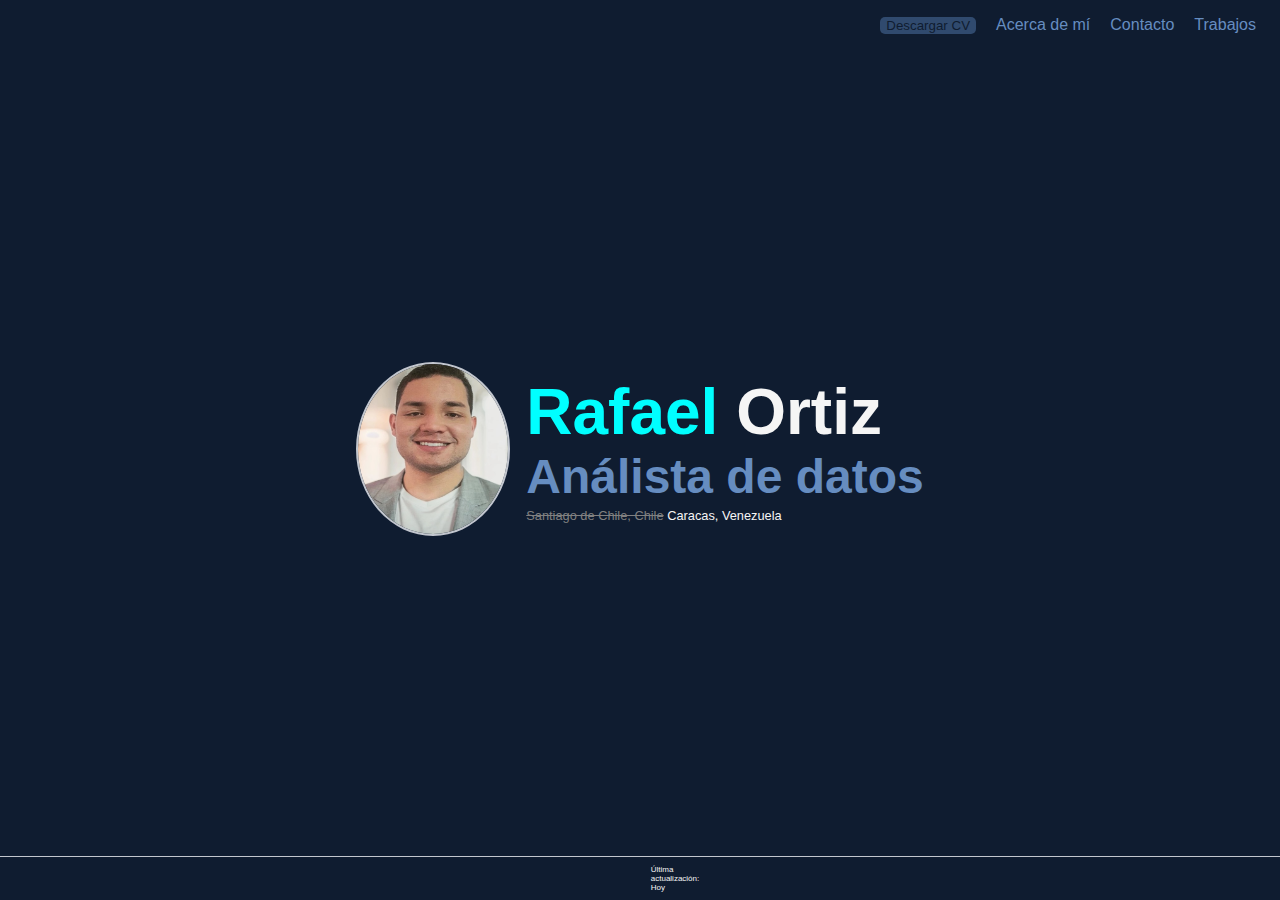
==== index.html @ 4fee361d "Corregido el nombre del .png de DUOC" ====
<!DOCTYPE html>
<html lang="en">
<head>
    <meta charset="UTF-8">
    <meta name="viewport" content="width=device-width, initial-scale=1.0">
    <link rel="stylesheet" href="styles/styles.css">
    <link rel="stylesheet" href="https://cdnjs.cloudflare.com/ajax/libs/font-awesome/6.2.1/css/all.min.css" integrity="sha512-MV7K8+y+gLIBoVD59lQIYicR65iaqukzvf/nwasF0nqhPay5w/9lJmVM2hMDcnK1OnMGCdVK+iQrJ7lzPJQd1w==" crossorigin="anonymous" referrerpolicy="no-referrer" />
    <title>Rafael Ortiz - Portafolio</title>
</head>
<body>
  <div class="banner-top">
    <nav id="nav-banner">
      <ul class="nav-list">
        <li class="nav-list">
          <a class="home" href="#home" onclick="showSection('home'); return false">
            <i class="fa-solid fa-house fa"></i>
          </a>
        </li>
        <li class="nav-link">
          <a href="files/curriculum.pdf" download="curriculum.pdf">
            <button type="button" class="download-curriculum">Descargar CV</button>
          </a>
        </li>
        <li class="nav-link">
          <a class="contact-button" href="#about" onclick="showSection('about'); return false">  
            Acerca de mí
          </a>
        </li>
        <li class="nav-link">
          <a class="about-button" href="#contact" onclick="showSection('contact'); return false">
            Contacto 
          </a>
        </li>
        <li class="nav-link">
          <a class="works-button" href="#job" onclick="showSection('job'); return false;">
            Trabajos
          </a>
        </li>
      </ul>
    </nav>
  </div>
<div class="sections-container">
  <section id="home" class="section">
    <div class="profile">
      <img src="images/profilepicture.jpg" alt="Foto personal" class="profile-picture">
      <div class="profile-greating">
        <h2><span class="name">Rafael</span> Ortiz</h2>
        <h1>Análista de datos</h1>
        <p><span class="country-before">Santiago de Chile, Chile</span><span class="country-after"> Caracas, Venezuela</span></p>
        <!-- Añadir todo lo de las otras secciones pero en chiquito -->
      </div>
      <div class="resumecontainer">
        <div class="education"></div>
        <div class="skills"></div>
        <div class="experience"></div>
        <div class="projects"></div>
      </div>

    </div>
  </section>
  <section id="about" class="section">
    <div class="aboutme-section">
      <div class="paragraph"> 
        <p style="font-size: 5rem">Me encanta resolver problemas, automatizar tareas y optimizar procesos. Soy curioso por naturaleza, por lo que encuentro en el aprendizaje y la colaboración una forma efectiva de crecer, y compartir conocimiento.</p>
        <div class="content-container">
          <h2>Educación</h2>
          <div class="educationitems">
            <div class="cards">
              
              <div class="container_copy">
                <div class="toppart">
                  <h3>Actualidad</h3>
                  <h1>IUGT</h1>
                </div>
                <div class="bottompart">
                  <p>Informática</p>
                  <div class="skill-logo-name">
                    <span class="relative-skill">Visual Basic</span>
                    <span class="relative-skill">C</span>
                    <span class="relative-skill">Java</span>
                    <span class="relative-skill">Estadística</span>
                  </div>
                </div>
              </div>
              <div class="img_pod">
                <img class="institutional-logo" src="./images/institutions/iugt.png" alt="Logo Rafael Pocaterra">
              </div>
            </div>
            <div class="cards">
              <div class="container_copy">
                <div class="toppart">
                  <h3>2023</h3>
                  <h1>DuocUC</h1>
                </div>
                <div class="bottompart">
                  <p>Informática</p>
                  <div class="skill-logo-name">
                    <span class="relative-skill">Python</span>
                    <span class="relative-skill">SQL</span>
                    <span class="relative-skill">Java</span>
                    <span class="relative-skill">Agile</span>
                  </div>
                </div>  
              </div>
              <div class="img_pod">
                <img class="institutional-logo" src="./images/institutions/DuocUC.png" alt="Logo Rafael Pocaterra">
              </div>
            </div>
            <div class="cards">
              <div class="container_copy">
                <div class="toppart">
                  <h3>2015</h3>
                  <h1>José Rafael Pocaterra</h1>
                </div>
                <div class="bottompart">
                  <p>Bachiller en Ciencias</p>
                  <div class="skill-logo-name">
                    <span class="relative-skill">HTML</span>
                    <span class="relative-skill">CSS</span>
                    <span class="relative-skill">JavaScript</span>
                  </div>
                </div>
              </div>
              <div class="img_pod">
                <img class="institutional-logo" src="./images/institutions/pocaterr.jpeg" alt="Logo Rafael Pocaterra">
              </div>
            </div>
          </div>
        </div>
        <div class="content-container">
          <h2>Experiencia</h2>
          <div class="experienceitems">
            <div class="company-cards">
              <div class="img-container">
                <img class="company-logo"src="./images/companies/thermogroup-banner.png" alt="Logo ThermoGroup">
              </div>
              <div class="content-container">
                <div class="horizontal">
                  <div class="left">
                    <h1>ThermoGroup C,A </h1>
                    <h3>Analista de datos</h3>
                  </div>
                  <div class="right">
                    <a class="rrss-instagram" href="https://www.instagram.com/thermogroupvzla/" title="Instagram de ThermoGroup" target="_blank">
                      <i class="fab fa-instagram"></i>
                    </a>
                    <a class="rrss-facebook" href="https://www.facebook.com/thermogroupvzla/?locale=es_LA" title="Facebook de ThermoGroup" target="_blank">
                      <i class="fab fa-facebook"></i>
                    </a>
                    <a class="rrss-website" href="https://mysticve.com/" title="Sitio de Mystic C.A" target="_blank">
                      <i class="fa-regular fa-building"></i>
                    </a>
                  
                  </div>
                </div>
                <div class="skill-logo-name">
                  <span class="relative-skill">Python</span>
                  <span class="relative-skill">DAX</span>
                  <span class="relative-skill">PowerQuery</span>
                  <span class="relative-skill">PowerBI</span>
                  <span class="relative-skill">ProfitPlus</span>
                  <span class="relative-skill">Django</span>
                  <span class="relative-skill">PostgreSQL</span>
                </div>
              </div>
            </div>
            <div class="company-cards">
              <div class="img-container">
                <img class="company-logo"src="./images/companies/austranet-banner.jpeg" alt="Logo ThermoGroup">
              </div>
              <div class="content-container">
                <div class="horizontal">
                  <div class="left">
                    <h1>Austranet</h1>
                    <h3>Soporte e infraestructura</h3>
                  </div>
                  <div class="right">
                    <a class="rrss-linkedin" href="https://www.linkedin.com/company/austranet/posts/?feedView=all" title="Linkedin de Austranet" target="_blank">
                      <i class="fab fa-linkedin"></i>
                    </a>
                    <a class="rrss-website" href="https://www.austranet.com/" title="" target="_blank">
                      <i class="fa-regular fa-building
                      
                        z"></i>
                    </a>
                  
                  </div>
                </div>
                <div class="skill-logo-name">
                  <span class="relative-skill">Python</span>
                  <span class="relative-skill">SQL Server</span>
                  <span class="relative-skill">Windows Server</span>
                  <span class="relative-skill">PRTG</span>
                  <span class="relative-skill">Azure AppService</span>
                  <span class="relative-skill">Azure Functions</span>
                  <span class="relative-skill">PowerQuery</span>
                </div>
              </div>
            </div>
        
          </div>
        </div>
      </div>
      <div class="skills-tree">
        <!-- Añadir árbol de habilidades -->
        <svg class="w-6 h-6 text-gray-800 dark:text-white" aria-hidden="true" xmlns="http://www.w3.org/2000/svg" width="24" height="24" fill="currentColor" viewBox="0 0 24 24">
          <path d="m3 2 1.578 17.824L12 22l7.467-2.175L21 2H3Zm14.049 6.048H9.075l.172 2.016h7.697l-.626 6.565-4.246 1.381-4.281-1.455-.288-2.932h2.024l.16 1.411 2.4.815 2.346-.763.297-3.005H7.416l-.562-6.05h10.412l-.217 2.017Z"/>
        </svg>      
      </div>
    </div>
  </div>  
  </section>
  <section id="contact" class="section">
    <div class="contact-container">
      <h3>¡Envíame un WhatsApp!</h3>
      <a target="_blank" href="https://api.whatsapp.com/send?phone=+584242700455&text=¡Saludos, te escribo porque vi tu portafolio!">
        <i class="fa-brands fa-whatsapp fa-4x" style="color: #128c7e"></i>
      </a>
      <h3> O si lo prefieres... ¡un correo!</h3>
      <a href="mailto:lustigrfortiz@gmail.com">
        <i class="fa fa-envelope fa-4x" style="color: grey"></i>
      </a>
    </div>
  </section>
  <section id="job" class="section">
    <div class="job-gallery">
      <h1>Trabajos</h1>
      <div class="filter-banner">
        <button class="filter-button" data-filter="all">Todos</button>
        <button class="filter-button" data-filter="web">Web</button>
        <button class="filter-button" data-filter="mobile">Móvil</button>
        <button class="filter-button" data-filter="design">Diseño</button>
      </div>
      <div class="gallery">
        <div class="gallery-item web" data-project="project1">
          <img src="images/project1.jpg" alt="Proyecto Web 1">
          <p>Descripción del Proyecto Web 1</p>
        </div>
        <div class="gallery-item mobile" data-project="project2">
          <img src="images/project2.jpg" alt="Proyecto Móvil 1">
          <p>Descripción del Proyecto Móvil 1</p>
        </div>
        <div class="gallery-item design" data-project="project3">
          <a href="#job/job-3" onclick="showSection('job3'); return false;">
          <img src="images/project3.jpg" alt="Proyecto de Diseño 1">
          <p>Descripción del Proyecto de Diseño 1</p>
          </a>
        </div>
      </div>
    </div>
    
  </section>
    
      <section id="job3" class="section">
        <div class="project-content">
        Aquí se cargará el contenido del proyecto seleccionado
        </div>
      </section>
    </div>
  <footer>
    <div class="banner-footer">
      <ul class="nav-list">
        <li class="nav-link">
          <a class="rrss-instagram" href="https://www.youtube.com/watch?v=wpV-gGA4PSk" title="¡En desarrollo!" target="_blank">
            <i class="fab fa-instagram"></i>
          </a>
        </li>
        <li class="nav-link">
          <a class="rrss-facebook" href="https://www.youtube.com/watch?v=wpV-gGA4PSk" title="¡En desarrollo!" target="_blank">
            <i class="fab fa-facebook"></i>
          </a>
        </li>
        <li class="nav-link">
          <a class="rrss-twitter" href="https://www.youtube.com/watch?v=wpV-gGA4PSk" title="¡En desarrollo!" target="_blank">
            <i class="fab fa-twitter"></i>
          </a>
        </li>
        <li class="nav-link">
          <a class="rrss-linkedin" href="https://www.linkedin.com/in/rafaelortizaguilar/" target="_blank">
            <i class="fab fa-linkedin"></i>
          </a>
        </li>
      </ul>
    </div>  
    <div class="thanks">
      <p>Última actualización: Hoy</p>
    </div>
  </footer>
  <script src="scripts/scripts.js"></script>
</body>
</html>
---- styles/styles.css ----
/* Variables de colores */
:root {
  --main-grey: #c2c6ce;
  --main-darkblue: #0f1c30;
  --main-lightdarkblue: #304A6E;
  --main-blue: #668DC0;
  --main-lightblue: #C0D0EF;
  --gradiant: linear-gradient(175deg, var(--main-lightblue), var(--main-blue), var(--main-lightdarkblue), var(--main-darkblue));
}

/* Estilos generales */
html {
  font-size: 8px;
  scroll-behavior: smooth;
}

body {
  margin: 0;
  min-width: 290px;
  color: whitesmoke;
  background: var(--main-darkblue);
  font-family: 'Open Sans', Arial, sans-serif;
  font-size: 1.8rem;
}

html, body {
  height: 100%;
  margin: 0;
}

body {
  display: flex;
  flex-direction: column;
  justify-content: space-between;
}

.start {
  flex: 1;
}

/* Estilos para banner */
.banner-top {
  height: 2.5rem;
  overflow: hidden;
  background-color: var(--main-darkblue);
  display: flex;
  align-items: center;
  justify-content: end;
  z-index: 10;
  padding: 2rem 2rem 1rem 0;
}

.banner-footer {
  width: 2.5rem;
  height: 100vh;
  display: flex;
  flex-direction: column;
  justify-content: flex-end;
  position: fixed;
  top: 0;
  left: 0;
  z-index: 1;
}

.nav-banner {
  display: flex;
  justify-content: flex-end;
  width: 100%;
  height: 2.5rem;
}

.nav-list {
  display: flex;
  flex-direction: row;
  list-style-type: none;
  margin: 0;
  padding: 0.5rem 0;
  align-items: center;
  text-align: center;
}

a {
  font-size: 2rem;
  text-decoration: none;
  color: var(--main-lightblue);
  transition: 0.5s;
  padding: 1rem 1rem 1rem 1.5rem;
  color: var(--main-blue);
}


/* Estilo de botón curriculum */
.download-curriculum {
  background-color: var(--main-lightdarkblue);
  color: var(--main-darkblue);
  border: none;
  cursor: pointer;
  border-radius: 5px;
  transition: background-color 0.3s ease;
}

.download-curriculum:hover {
  background-color: cyan;
}


.banner-vertical a {
  padding-top: 1rem;
  margin: 0;
}

/* Animación botones de banners*/
.nav-list a:hover {
  color: cyan;
}

.nav-list a:active {
  color: var(--main-blue);
}

/* Estilo de secciones */
/* Contenedor de las secciones */
.sections-container { 
  position: relative;
  width: 100%; 
  height: calc(100vh - 4rem); 
  overflow-y: auto;
  overflow-x: hidden;
}



/* Secciones individuales */
.section {
  position: absolute;
  top: 0;
  left: 100%;
  width: 100%;
  height: 100%;
  display: flex;
  justify-content: center;
  align-items: center;
  opacity: 0;
  transition: opacity 0.5s ease, transform 0.5s ease;
  transform: translateX(0);
}

/* Sección activa */
.section.active {
  left: 0; 
  opacity: 1; 
  z-index: 1;
}
/* Estilos de barra de scroll */
body, html {
  overflow-x: hidden; 
}
.sections-container::-webkit-scrollbar {
  width: 0; 
}

.sections-container {
  scrollbar-width: none; 
}




/* Sección de inicio */
.about, .contact, .job {
  display: flex;
  flex-direction: column;
  align-items: center;
  justify-content: center;
  text-align: left; 
  padding: 2rem;
  }

.profile {
  display: flex;
  align-items: center;
  padding: 0;
  margin: 0;
}

.profile-picture {
  flex-shrink: 0;
  width: 150px;
  height: 170px;
  margin-right: 2rem;
  border-radius: 70%;
  border: 2px solid var(--main-grey);
}

.profile-greating {
  display: flex;
  flex-direction: column;
}

.profile-greating h2 {
  margin: 0;
  font-size: 8rem;
}

.profile-greating h1 {
  margin: 0;
  font-size: 6rem;
  color: var(--main-blue);
}

.profile-greating p {
  margin: 0.5rem 0 0 0;
  font-size: 1.6rem;
}

.name {
  color: cyan;
}

.country-before {
  color: grey;
  text-decoration: line-through;
}

/* Estilos para sección de about me */
.aboutme-section {
  display: flex;
  align-items: center;
  text-align: justify;
  padding: 1rem;
  height: 50vh;
  flex-direction: column;
}

.aboutme-section h2 {
  font-size: 1.6rem;
  color: var(--main-blue);
  margin: 0;
  padding-bottom: 1rem;
}
.aboutme-section p {
  margin: 0;
  font-size: 1.2rem;
}


.paragraph {
  font-size: 4rem;
  width: 80%;
  height: auto;
  display: flex;
  flex-direction: column;
  justify-content: center;
  flex-wrap: nowrap;
  gap: 10rem;
}

.paragraph p {
  font-size: 2rem;
  padding-bottom: 2rem;
}

/* Estilos para sección de educación y experiencias laborales */

.educationitems, .experienceitems {
  display: flex;
  flex-direction: row;
  align-items: center;
  text-align: left;
  justify-content: space-between;
  height: 100%;
}

.experienceitems h1, .experienceitems p, .experienceitems h3 {
  padding: 0;
  margin: 0;
}

/* Cards */

.cards {
  
  background: whitesmoke;
  width: 100%;
  height: 20rem;
  border-radius: 10px;
  box-shadow: 1px 1px 2rem rgba(0, 0, 0, 0.3);
  overflow: hidden;
  margin-right:1rem;
  display: inline-flex;
  justify-content: space-between;
}


.container_copy {
  padding: 1rem 4rem 1rem 1rem;
  z-index: 1;
  display: flex;
  justify-content: space-between;
  flex-direction: column;
  height: 90%;
  width: 50%;
}

.img_pod {
  
  z-index: 0;
  height: 100%;
  width: 50%;
}

.institutional-logo {
  box-shadow: 1px 1px 2rem rgba(0, 0, 0, 0.3);
  object-fit: cover;
  z-index: 1;
  height: 100%;
  width: 100%;
}

.skill-logo-name {
  display: flex;
  position:relative;
  top: 0;
  flex-wrap: wrap;
  gap: 0.5rem;
}

.relative-skill {
  color: whitesmoke;
  font-size: 1.3rem;
  background-color: var(--main-blue);
  padding: 0.5rem;
  border-radius: 5px;
}

.cards h3 {
  margin: 0 0 0.5rem 0;
  color: #999;
  font-size: 1.25rem;
}

.cards h1 {
  margin: 0 0 3rem 0;
  font-size: 2.5rem;
  letter-spacing: 0.5px;
  color: #333;
}

.cards p {
  font-size: 1.5rem;
  line-height: 1.45;
  color: #333;
}

/* Fin Cards */

/* Inicio estilos company cards */

.company-cards {
  display: flex;
  flex-direction: column;
  width: 49%;
  height: 100%;
  background-color: whitesmoke;
  border-radius: 5px;
}

.img-container {
  height: 60%;
  width: 100%;
}

.company-logo {
  height: 100%;
  width: 100%;
  object-fit: cover;
  box-shadow: 1px 1px 2rem rgba(0, 0, 0, 0.3);
}

.company-cards h1 {
  font-size: 2rem;
  color: var(--main-darkblue);
}

.company-cards p {
  font-size: 1.5rem;
}

.company-cards h3 {
  font-size: 1.5rem;
  color: var(--main-blue);
  margin-bottom: 4rem;
}

.content-container {
  display: flex;
  justify-content: space-between;
  flex-direction: column;
  padding: 1rem;
  height: 100%;
}
.horizontal {
  display: flex;
  flex-direction: row;
  justify-content: space-between;
}



/* Fin estilos company cards */


/* Fin estilos banners */

/* Estilos para sección de educación y experiencias laborales */
.educationitems p, .experienceitems p{
  padding: 0;
}

.title {
  color: cyan;
}

/* Estilos para sección de contacto */
.contact-container {
  display:flex;
  flex-direction: column;
  align-items: center;
}

/*Estilos para sección de galería de trabajos */
.filter-banner {
  text-align: center;
  margin-bottom: 1rem;
}

.filter-button {
  padding: 0.5rem 1rem;
  margin: 0.5rem;
  background-color: var(--main-blue);
  color: white;
  border: none;
  cursor: pointer;
}

.filter-button:hover {
  background-color: var(--main-lightdarkblue);
}

.gallery {
  display: flex;
  flex-wrap: wrap;
  justify-content: center;
}

.gallery-item {
  width: calc(33.333% - 1rem);
  margin: 0.5rem;
  cursor: pointer;
}

.gallery-item img {
  width: 100%;
  height: auto;
  display: block;
}

.hidden {
  display: none;
}

#project-details {
  text-align: center;
  padding: 2rem;
  width: 100%;
  margin: 0 auto;
  overflow-x: hidden;
}

.project-content {
  padding: 1rem; 
  margin: 0 auto; 
  max-width: 100%; 
  text-align: left; 
}

.job-gallery {
  display: flex;
  flex-direction: column;
}

.back-button {
  background-color: var(--main-blue);
  color: white;
  padding: 0.5rem 1rem;
  margin-bottom: 1rem;
  border: none;
  cursor: pointer;
}

.back-button:hover {
  background-color: var(--main-lightdarkblue);
}




/* Footer */

footer {
  border: 0.1vh solid var(--main-grey);
  border-bottom: 0;
  border-right: 0;
  border-left: 0;
}
.thanks {
  display: flex;
  align-items: center;
  justify-content: center;
  margin: 0 75vh;
}

.thanks p {
  font-size: 1rem;
}

/* Media queries para responsividad */

/* Pantallas grandes */
@media (max-width: 1200px) {
  html {
    font-size: 6px;
  }

  .banner-vertical {
    width: 4rem;
  }

  .banner-vertical a {
    font-size: 3rem;
  }

  .banner-vertical .home {
    margin-bottom: 80vh;
  }

  .profile-greating h2 {
    font-size: 6rem;
  }

  .profile-greating h1 {
    font-size: 3rem;
  }

  .profile-picture {
    width: 200px;
    height: 250px;
  }

  .thanks {
    margin: 0 20vh;
  }
}


/* Tablets y Móviles */
@media (max-width: 768px) {
  .banner-top {
    height: 4rem; /* Mantiene altura adecuada para tablets y móviles */
    flex-direction: row; /* Asegura disposición horizontal */
    align-items: center;
    justify-content: space-around; /* Distribuye los elementos horizontalmente */
    padding-top: 2rem;
  }

  .nav-list a {
    padding: 0.5rem 1rem; /* Ajusta el padding para mayor espaciado */
    font-size: 1.8rem; /* Aumenta el tamaño de la letra para tablets y móviles */
  }

  .profile {
    flex-direction: column;
    align-items: center;
    text-align: center;
  }

  .profile-picture {
    margin-right: 0;
    margin-bottom: 1rem;
  }

  .profile-greating h2 {
    font-size: 4rem;
  }

  .profile-greating h1 {
    font-size: 2.5rem;
  }

  .thanks {
    margin: 0 20vh;
  }
}

/* Móviles pequeños */
@media (max-width: 480px) {
  html {
    font-size: 4px;
  }

  .profile-greating h2 {
    font-size: 3rem;
  }

  .profile-greating h1 {
    font-size: 1.8rem;
  }

  .profile-greating p {
    font-size: 1.4rem;
  }

  .profile-picture {
    width: 150px;
    height: 150px;
  }

  .thanks {
    margin: 0 10vh;
  }

}
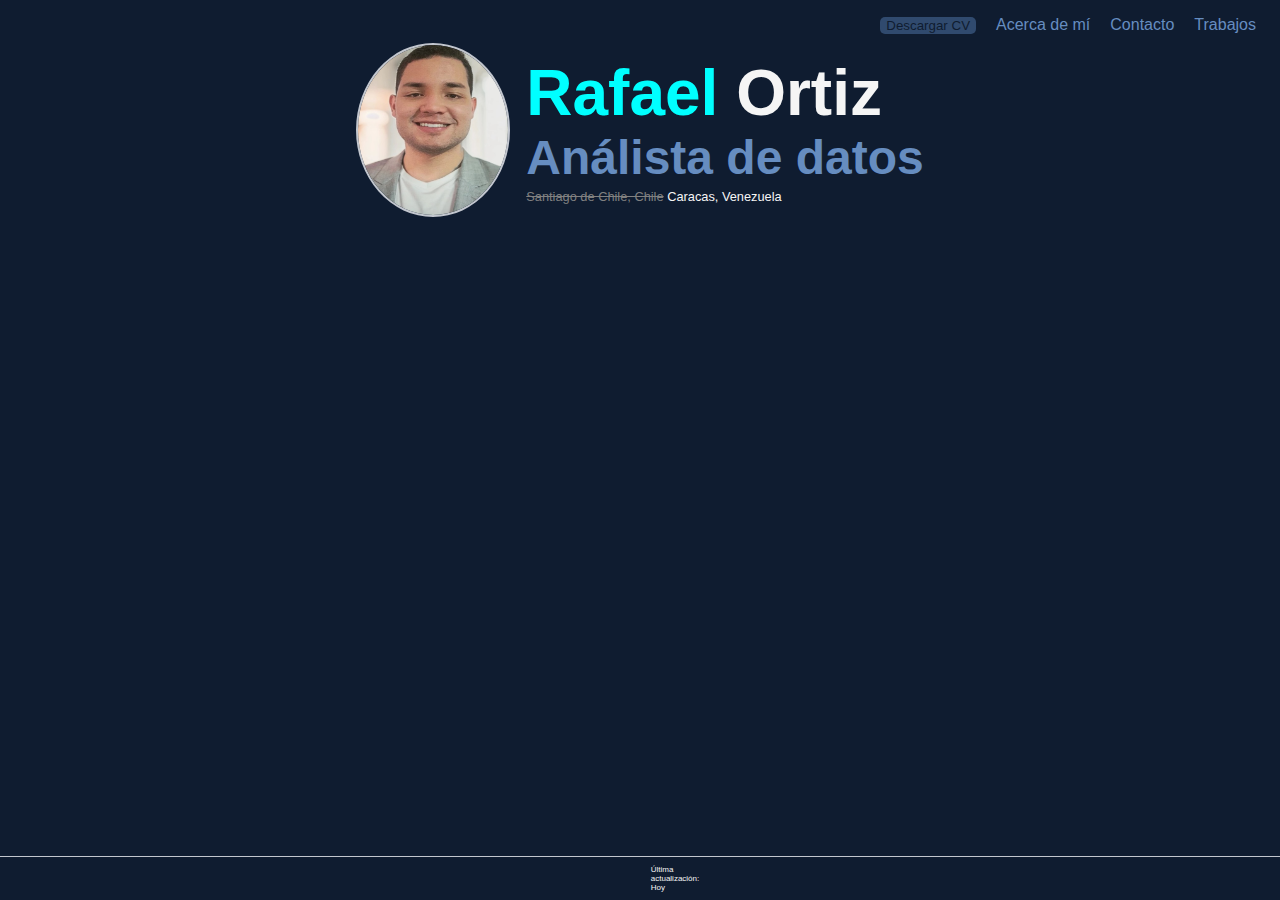
==== commit af2247c9: "padding y escalado de sección aboutme-section arreglado." ====
--- a/index.html
+++ b/index.html
@@ -62,6 +62,36 @@
     <div class="aboutme-section">
       <div class="paragraph"> 
         <p style="font-size: 5rem">Me encanta resolver problemas, automatizar tareas y optimizar procesos. Soy curioso por naturaleza, por lo que encuentro en el aprendizaje y la colaboración una forma efectiva de crecer, y compartir conocimiento.</p>
+                  
+        </div>
+
+        <div class="content-container">
+          <h2>Habilidades</h2>
+          <div class="skills-tree">
+            <div class="skill-tree-column">
+              <div class="skill-tree-title">
+              <h3>Avanzado</h3>
+              </div>
+              <div class="skill-tree-content">
+                <div class="skill-tree-skill"> 
+                  <svg class="w-6 h-6 text-gray-800 dark:text-white" aria-hidden="true" xmlns="http://www.w3.org/2000/svg" width="24" height="24" fill="currentColor" viewBox="0 0 24 24">
+                    <path d="m3 2 1.578 17.824L12 22l7.467-2.175L21 2H3Zm14.049 6.048H9.075l.172 2.016h7.697l-.626 6.565-4.246 1.381-4.281-1.455-.288-2.932h2.024l.16 1.411 2.4.815 2.346-.763.297-3.005H7.416l-.562-6.05h10.412l-.217 2.017Z"/>
+                  </svg>
+                <p>HTML</p>
+                </div>
+                <div class="skill-tree-skill">
+                  <img class="skill-logo" src="./svg/python.svg" alt="Logo Python" height="25" width="25" style="color: transparent" loading="lazy">
+                  <p>Python</p>
+                </div>
+              </div>
+            </div>
+            
+                 
+            </div>
+            
+            
+          </div>
+
         <div class="content-container">
           <h2>Educación</h2>
           <div class="educationitems">
@@ -201,14 +231,7 @@
           </div>
         </div>
       </div>
-      <div class="skills-tree">
-        <!-- Añadir árbol de habilidades -->
-        <svg class="w-6 h-6 text-gray-800 dark:text-white" aria-hidden="true" xmlns="http://www.w3.org/2000/svg" width="24" height="24" fill="currentColor" viewBox="0 0 24 24">
-          <path d="m3 2 1.578 17.824L12 22l7.467-2.175L21 2H3Zm14.049 6.048H9.075l.172 2.016h7.697l-.626 6.565-4.246 1.381-4.281-1.455-.288-2.932h2.024l.16 1.411 2.4.815 2.346-.763.297-3.005H7.416l-.562-6.05h10.412l-.217 2.017Z"/>
-        </svg>      
-      </div>
-    </div>
-  </div>  
+      
   </section>
   <section id="contact" class="section">
     <div class="contact-container">
@@ -250,6 +273,9 @@
     </div>
     
   </section>
+</div>  
+  
+ 
     
       <section id="job3" class="section">
         <div class="project-content">
--- a/styles/styles.css
+++ b/styles/styles.css
@@ -136,7 +136,6 @@
   top: 0;
   left: 100%;
   width: 100%;
-  height: 100%;
   display: flex;
   justify-content: center;
   align-items: center;
@@ -227,8 +226,7 @@
   display: flex;
   align-items: center;
   text-align: justify;
-  padding: 1rem;
-  height: 50vh;
+  padding: 20rem 0 10rem 0;
   flex-direction: column;
 }
 
@@ -258,6 +256,37 @@
 .paragraph p {
   font-size: 2rem;
   padding-bottom: 2rem;
+}
+
+.paragraph h3 {
+  font-size: 2rem;
+  color: white;
+  margin: 0;
+}
+
+.skill-tree-column {
+  display: flex;
+  flex-direction: column;
+  gap: 2rem;
+}
+
+.skills-titles {
+  display: flex;
+  flex-direction: row;
+  flex-wrap: wrap;
+  gap: 2rem;
+}
+
+.skill-tree-skill {
+  display: flex;
+  flex-direction: row;
+  
+
+}
+
+.skill-tree-skill p {
+  padding: 0;
+  margin-left: 1px;
 }
 
 /* Estilos para sección de educación y experiencias laborales */
@@ -398,6 +427,7 @@
   flex-direction: column;
   padding: 1rem;
   height: 100%;
+  width: 90%
 }
 .horizontal {
   display: flex;
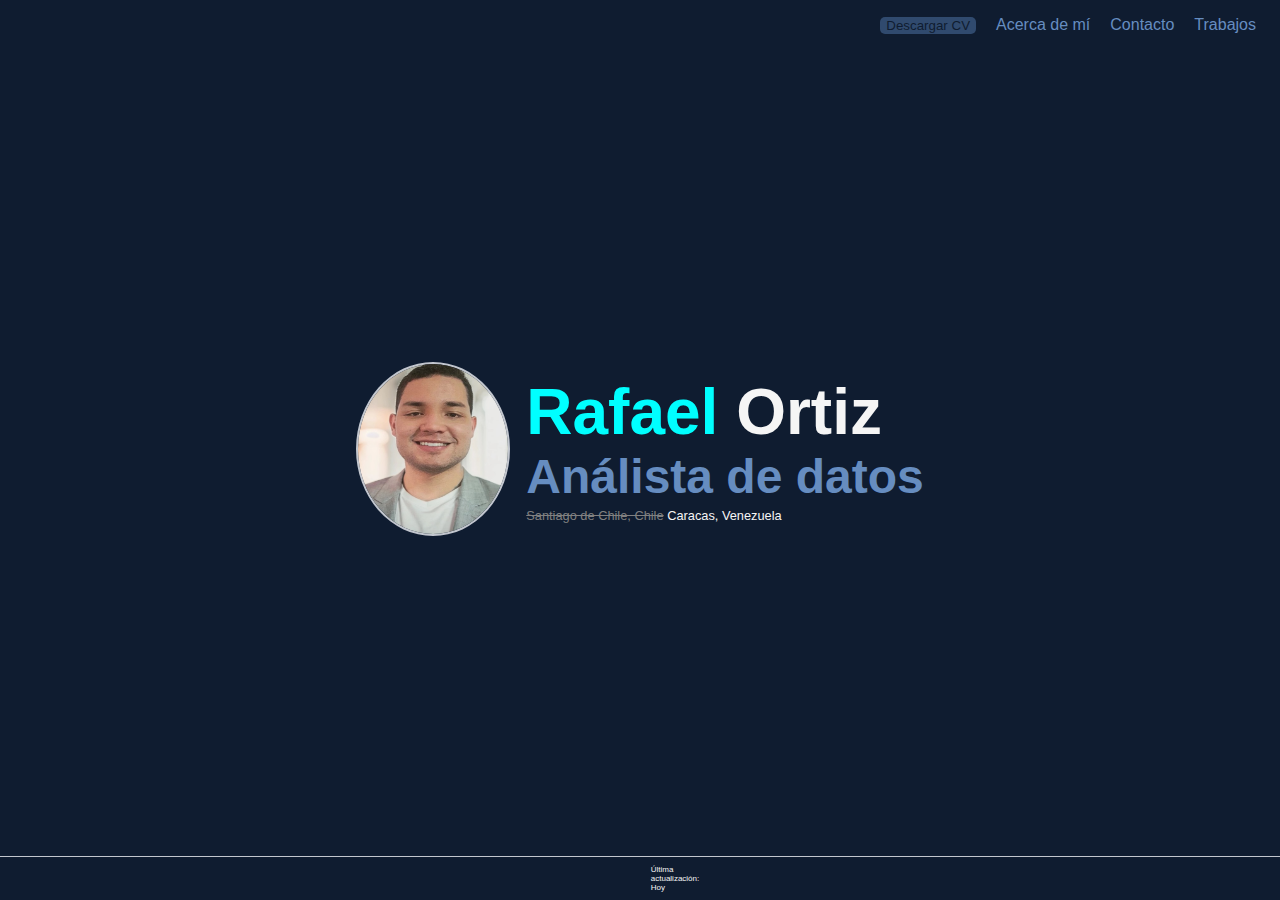
==== commit 3e5d2d77: "inicio de arbol de habilidades" ====
--- a/index.html
+++ b/index.html
@@ -70,7 +70,45 @@
           <div class="skills-tree">
             <div class="skill-tree-column">
               <div class="skill-tree-title">
-              <h3>Avanzado</h3>
+              <h3>Programación</h3>
+              </div>
+              <div class="skill-tree-content">
+                
+                <div class="skill-tree-skill">
+                  <img class="skill-logo" src="./svg/python.svg" alt="Logo Python" height="25" width="25" style="color: transparent" loading="lazy">
+                  <p>Python</p>
+                </div>
+                <div class="skill-tree-skill">
+                  <img class="skill-logo" src="./svg/java.svg" alt="Logo Java" height="25" width="25" style="color: transparent" loading="lazy">
+                  <p>Java</p>
+                </div>
+              </div>
+            </div>
+            <div class="skill-tree-column">
+              <div class="skill-tree-title">
+              <h3>Base de Datos</h3>
+              </div>
+              <div class="skill-tree-content">
+                <div class="skill-tree-skill">
+                  <img class="skill-logo" src="./svg/sql.svg" alt="Logo SQL" height="25" width="25" style="color: transparent" loading="lazy">
+                  <p>SQL</p>
+                </div>
+              </div>
+            </div>
+            <div class="skill-tree-column">
+              <div class="skill-tree-title">
+              <h3>Visualización de Datos</h3>
+              </div>
+              <div class="skill-tree-content">
+                <div class="skill-tree-skill">
+                  <img class="skill-logo" src="./svg/powerbi.svg" alt="Logo PowerBI" height="25" width="25" style="color: transparent" loading="lazy">
+                  <p>PowerBI</p>
+                </div>
+              </div>
+            </div>
+            <div class="skill-tree-column">
+              <div class="skill-tree-title">
+              <h3>Desarrollo Web</h3>
               </div>
               <div class="skill-tree-content">
                 <div class="skill-tree-skill"> 
@@ -79,18 +117,36 @@
                   </svg>
                 <p>HTML</p>
                 </div>
-                <div class="skill-tree-skill">
-                  <img class="skill-logo" src="./svg/python.svg" alt="Logo Python" height="25" width="25" style="color: transparent" loading="lazy">
-                  <p>Python</p>
-                </div>
-              </div>
-            </div>
-            
-                 
-            </div>
+              </div>
+            </div>
+            <div class="skill-tree-column">
+              <div class="skill-tree-title">
+              <h3>Desarrollo Móvil</h3>
+              </div>
+              <div class="skill-tree-content">
+                <div class="skill-tree-skill">
+                  <img class="skill-logo" src="./svg/java.svg" alt="Logo Java" height="25" width="25" style="color: transparent" loading="lazy">
+                  <p>Java</p>
+                </div>
+              </div>
+            </div>
+            <div class="skill-tree-column">
+              <div class="skill-tree-title">
+              <h3>Infraestructura</h3>
+              </div>
+              <div class="skill-tree-content">
+                <div class="skill-tree-skill">
+                  <img class="skill-logo " src="./svg/azure.svg" alt="Logo Azure" height="25" width="25" style="color: transparent" loading="lazy">
+                  <p>Azure</p>
+                </div>
+              </div>
+            </div>
+          </div>
+
+
             
             
-          </div>
+        </div>
 
         <div class="content-container">
           <h2>Educación</h2>
--- a/styles/styles.css
+++ b/styles/styles.css
@@ -123,9 +123,7 @@
 .sections-container { 
   position: relative;
   width: 100%; 
-  height: calc(100vh - 4rem); 
-  overflow-y: auto;
-  overflow-x: hidden;
+  height: calc(100vh - 4rem);
 }
 
 
@@ -136,6 +134,7 @@
   top: 0;
   left: 100%;
   width: 100%;
+  height: 100%;
   display: flex;
   justify-content: center;
   align-items: center;
@@ -151,11 +150,8 @@
   z-index: 1;
 }
 /* Estilos de barra de scroll */
-body, html {
-  overflow-x: hidden; 
-}
-.sections-container::-webkit-scrollbar {
-  width: 0; 
+.aboutme-section::-webkit-scrollbar {
+  display: none;
 }
 
 .sections-container {
@@ -226,9 +222,15 @@
   display: flex;
   align-items: center;
   text-align: justify;
-  padding: 20rem 0 10rem 0;
-  flex-direction: column;
-}
+  flex-direction: column;
+  height: 100%;
+  width: 100%;
+  gap: 5rem;
+  overflow: auto;
+  
+}
+
+
 
 .aboutme-section h2 {
   font-size: 1.6rem;
@@ -260,33 +262,50 @@
 
 .paragraph h3 {
   font-size: 2rem;
-  color: white;
-  margin: 0;
+  color: whitesmoke;
+  margin: 0;
+}
+
+.skills-tree {
+  display: flex;
+  flex-direction: row;
+  justify-content: space-evenly;
+  gap: 1rem;
+  width: 100%;
+  text-align: center;
 }
 
 .skill-tree-column {
   display: flex;
   flex-direction: column;
-  gap: 2rem;
-}
-
-.skills-titles {
+  gap: 1rem;
+  width: 30%;
+  height: auto;
+}
+
+.skill-tree-title {
+  height: 40%;
+  padding: 1rem 1rem 0 1rem;
+}
+
+.skill-tree-content {
+  display: flex;
+  gap: 1rem;
+  flex-wrap: wrap;
+  padding: 0 1rem 1rem 1rem;
+  height: 60%;
+  justify-content: center;
+}
+
+.skill-tree-skill {
   display: flex;
   flex-direction: row;
-  flex-wrap: wrap;
-  gap: 2rem;
-}
-
-.skill-tree-skill {
-  display: flex;
-  flex-direction: row;
+  align-items: center;
+}
+
+.skill-tree-skill p {
   
-
-}
-
-.skill-tree-skill p {
-  padding: 0;
-  margin-left: 1px;
+  margin-left: 1.5px;
 }
 
 /* Estilos para sección de educación y experiencias laborales */
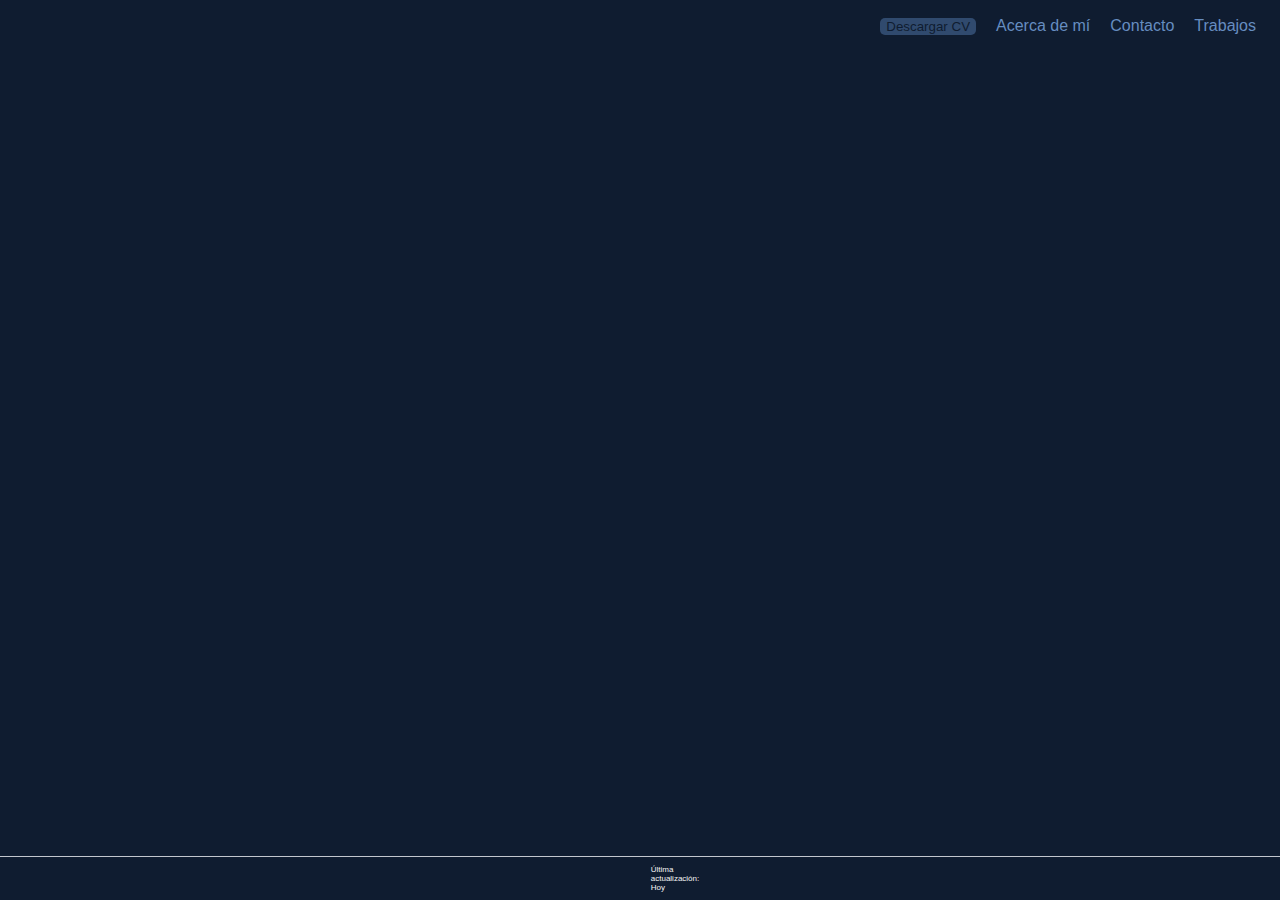
==== commit 8287e6eb: "Quitamos la funcionalidad hidden porque no tiene sentido ocultar el contenido a las personas. :)" ====
--- a/index.html
+++ b/index.html
@@ -8,7 +8,8 @@
     <title>Rafael Ortiz - Portafolio</title>
 </head>
 <body>
-  <div class="banner-top">
+  <div class="sections-container">
+    <div class="banner-top">
     <nav id="nav-banner">
       <ul class="nav-list">
         <li class="nav-list">
@@ -38,9 +39,9 @@
         </li>
       </ul>
     </nav>
-  </div>
-<div class="sections-container">
-  <section id="home" class="section">
+    </div>
+
+    <section id="home" class="section">
     <div class="profile">
       <img src="images/profilepicture.jpg" alt="Foto personal" class="profile-picture">
       <div class="profile-greating">
@@ -57,288 +58,287 @@
       </div>
 
     </div>
-  </section>
-  <section id="about" class="section">
-    <div class="aboutme-section">
-      <div class="paragraph"> 
-        <p style="font-size: 5rem">Me encanta resolver problemas, automatizar tareas y optimizar procesos. Soy curioso por naturaleza, por lo que encuentro en el aprendizaje y la colaboración una forma efectiva de crecer, y compartir conocimiento.</p>
+    </section>
+    <section id="about" class="section">
+      <div class="aboutme-section">
+        <div class="paragraph"> 
+          <p style="font-size: 5rem">Me encanta resolver problemas, automatizar tareas y optimizar procesos. Soy curioso por naturaleza, por lo que encuentro en el aprendizaje y la colaboración una forma efectiva de crecer, y compartir conocimiento.</p>
+                    
+        </div>
+
+          <div class="content-container">
+            <h2>Habilidades</h2>
+            <div class="skills-tree">
+              <div class="skill-tree-column">
+                <div class="skill-tree-title">
+                <h3>Programación</h3>
+                </div>
+                <div class="skill-tree-content">
                   
-        </div>
-
-        <div class="content-container">
-          <h2>Habilidades</h2>
-          <div class="skills-tree">
-            <div class="skill-tree-column">
-              <div class="skill-tree-title">
-              <h3>Programación</h3>
-              </div>
-              <div class="skill-tree-content">
+                  <div class="skill-tree-skill">
+                    <img class="skill-logo" src="./svg/python.svg" alt="Logo Python" height="25" width="25" style="color: transparent" loading="lazy">
+                    <p>Python</p>
+                  </div>
+                  <div class="skill-tree-skill">
+                    <img class="skill-logo" src="./svg/java.svg" alt="Logo Java" height="25" width="25" style="color: transparent" loading="lazy">
+                    <p>Java</p>
+                  </div>
+                </div>
+              </div>
+              <div class="skill-tree-column">
+                <div class="skill-tree-title">
+                <h3>Base de Datos</h3>
+                </div>
+                <div class="skill-tree-content">
+                  <div class="skill-tree-skill">
+                    <img class="skill-logo" src="./svg/sql.svg" alt="Logo SQL" height="25" width="25" style="color: transparent" loading="lazy">
+                    <p>SQL</p>
+                  </div>
+                </div>
+              </div>
+              <div class="skill-tree-column">
+                <div class="skill-tree-title">
+                <h3>Visualización de Datos</h3>
+                </div>
+                <div class="skill-tree-content">
+                  <div class="skill-tree-skill">
+                    <img class="skill-logo" src="./svg/powerbi.svg" alt="Logo PowerBI" height="25" width="25" style="color: transparent" loading="lazy">
+                    <p>PowerBI</p>
+                  </div>
+                </div>
+              </div>
+              <div class="skill-tree-column">
+                <div class="skill-tree-title">
+                <h3>Desarrollo Web</h3>
+                </div>
+                <div class="skill-tree-content">
+                  <div class="skill-tree-skill"> 
+                    <svg class="w-6 h-6 text-gray-800 dark:text-white" aria-hidden="true" xmlns="http://www.w3.org/2000/svg" width="24" height="24" fill="currentColor" viewBox="0 0 24 24">
+                      <path d="m3 2 1.578 17.824L12 22l7.467-2.175L21 2H3Zm14.049 6.048H9.075l.172 2.016h7.697l-.626 6.565-4.246 1.381-4.281-1.455-.288-2.932h2.024l.16 1.411 2.4.815 2.346-.763.297-3.005H7.416l-.562-6.05h10.412l-.217 2.017Z"/>
+                    </svg>
+                  <p>HTML</p>
+                  </div>
+                </div>
+              </div>
+              <div class="skill-tree-column">
+                <div class="skill-tree-title">
+                <h3>Desarrollo Móvil</h3>
+                </div>
+                <div class="skill-tree-content">
+                  <div class="skill-tree-skill">
+                    <img class="skill-logo" src="./svg/java.svg" alt="Logo Java" height="25" width="25" style="color: transparent" loading="lazy">
+                    <p>Java</p>
+                  </div>
+                </div>
+              </div>
+              <div class="skill-tree-column">
+                <div class="skill-tree-title">
+                <h3>Infraestructura</h3>
+                </div>
+                <div class="skill-tree-content">
+                  <div class="skill-tree-skill">
+                    <img class="skill-logo " src="./svg/azure.svg" alt="Logo Azure" height="25" width="25" style="color: transparent" loading="lazy">
+                    <p>Azure</p>
+                  </div>
+                </div>
+              </div>
+            </div>
+
+
+              
+              
+          </div>
+
+          <div class="content-container">
+            <h2>Educación</h2>
+            <div class="educationitems">
+              <div class="cards">
                 
-                <div class="skill-tree-skill">
-                  <img class="skill-logo" src="./svg/python.svg" alt="Logo Python" height="25" width="25" style="color: transparent" loading="lazy">
-                  <p>Python</p>
-                </div>
-                <div class="skill-tree-skill">
-                  <img class="skill-logo" src="./svg/java.svg" alt="Logo Java" height="25" width="25" style="color: transparent" loading="lazy">
-                  <p>Java</p>
+                <div class="container_copy">
+                  <div class="toppart">
+                    <h3>Actualidad</h3>
+                    <h1>IUGT</h1>
+                  </div>
+                  <div class="bottompart">
+                    <p>Informática</p>
+                    <div class="skill-logo-name">
+                      <span class="relative-skill">Visual Basic</span>
+                      <span class="relative-skill">C</span>
+                      <span class="relative-skill">Java</span>
+                      <span class="relative-skill">Estadística</span>
+                    </div>
+                  </div>
+                </div>
+                <div class="img_pod">
+                  <img class="institutional-logo" src="./images/institutions/iugt.png" alt="Logo Rafael Pocaterra">
+                </div>
+              </div>
+              <div class="cards">
+                <div class="container_copy">
+                  <div class="toppart">
+                    <h3>2023</h3>
+                    <h1>DuocUC</h1>
+                  </div>
+                  <div class="bottompart">
+                    <p>Informática</p>
+                    <div class="skill-logo-name">
+                      <span class="relative-skill">Python</span>
+                      <span class="relative-skill">SQL</span>
+                      <span class="relative-skill">Java</span>
+                      <span class="relative-skill">Agile</span>
+                    </div>
+                  </div>  
+                </div>
+                <div class="img_pod">
+                  <img class="institutional-logo" src="./images/institutions/DuocUC.png" alt="Logo Rafael Pocaterra">
+                </div>
+              </div>
+              <div class="cards">
+                <div class="container_copy">
+                  <div class="toppart">
+                    <h3>2015</h3>
+                    <h1>José Rafael Pocaterra</h1>
+                  </div>
+                  <div class="bottompart">
+                    <p>Bachiller en Ciencias</p>
+                    <div class="skill-logo-name">
+                      <span class="relative-skill">HTML</span>
+                      <span class="relative-skill">CSS</span>
+                      <span class="relative-skill">JavaScript</span>
+                    </div>
+                  </div>
+                </div>
+                <div class="img_pod">
+                  <img class="institutional-logo" src="./images/institutions/pocaterr.jpeg" alt="Logo Rafael Pocaterra">
                 </div>
               </div>
             </div>
-            <div class="skill-tree-column">
-              <div class="skill-tree-title">
-              <h3>Base de Datos</h3>
-              </div>
-              <div class="skill-tree-content">
-                <div class="skill-tree-skill">
-                  <img class="skill-logo" src="./svg/sql.svg" alt="Logo SQL" height="25" width="25" style="color: transparent" loading="lazy">
-                  <p>SQL</p>
-                </div>
-              </div>
-            </div>
-            <div class="skill-tree-column">
-              <div class="skill-tree-title">
-              <h3>Visualización de Datos</h3>
-              </div>
-              <div class="skill-tree-content">
-                <div class="skill-tree-skill">
-                  <img class="skill-logo" src="./svg/powerbi.svg" alt="Logo PowerBI" height="25" width="25" style="color: transparent" loading="lazy">
-                  <p>PowerBI</p>
-                </div>
-              </div>
-            </div>
-            <div class="skill-tree-column">
-              <div class="skill-tree-title">
-              <h3>Desarrollo Web</h3>
-              </div>
-              <div class="skill-tree-content">
-                <div class="skill-tree-skill"> 
-                  <svg class="w-6 h-6 text-gray-800 dark:text-white" aria-hidden="true" xmlns="http://www.w3.org/2000/svg" width="24" height="24" fill="currentColor" viewBox="0 0 24 24">
-                    <path d="m3 2 1.578 17.824L12 22l7.467-2.175L21 2H3Zm14.049 6.048H9.075l.172 2.016h7.697l-.626 6.565-4.246 1.381-4.281-1.455-.288-2.932h2.024l.16 1.411 2.4.815 2.346-.763.297-3.005H7.416l-.562-6.05h10.412l-.217 2.017Z"/>
-                  </svg>
-                <p>HTML</p>
-                </div>
-              </div>
-            </div>
-            <div class="skill-tree-column">
-              <div class="skill-tree-title">
-              <h3>Desarrollo Móvil</h3>
-              </div>
-              <div class="skill-tree-content">
-                <div class="skill-tree-skill">
-                  <img class="skill-logo" src="./svg/java.svg" alt="Logo Java" height="25" width="25" style="color: transparent" loading="lazy">
-                  <p>Java</p>
-                </div>
-              </div>
-            </div>
-            <div class="skill-tree-column">
-              <div class="skill-tree-title">
-              <h3>Infraestructura</h3>
-              </div>
-              <div class="skill-tree-content">
-                <div class="skill-tree-skill">
-                  <img class="skill-logo " src="./svg/azure.svg" alt="Logo Azure" height="25" width="25" style="color: transparent" loading="lazy">
-                  <p>Azure</p>
-                </div>
-              </div>
-            </div>
-          </div>
-
-
-            
-            
-        </div>
-
-        <div class="content-container">
-          <h2>Educación</h2>
-          <div class="educationitems">
-            <div class="cards">
-              
-              <div class="container_copy">
-                <div class="toppart">
-                  <h3>Actualidad</h3>
-                  <h1>IUGT</h1>
-                </div>
-                <div class="bottompart">
-                  <p>Informática</p>
-                  <div class="skill-logo-name">
-                    <span class="relative-skill">Visual Basic</span>
-                    <span class="relative-skill">C</span>
-                    <span class="relative-skill">Java</span>
-                    <span class="relative-skill">Estadística</span>
-                  </div>
-                </div>
-              </div>
-              <div class="img_pod">
-                <img class="institutional-logo" src="./images/institutions/iugt.png" alt="Logo Rafael Pocaterra">
-              </div>
-            </div>
-            <div class="cards">
-              <div class="container_copy">
-                <div class="toppart">
-                  <h3>2023</h3>
-                  <h1>DuocUC</h1>
-                </div>
-                <div class="bottompart">
-                  <p>Informática</p>
+          </div>
+          <div class="content-container">
+            <h2>Experiencia</h2>
+            <div class="experienceitems">
+              <div class="company-cards">
+                <div class="img-container">
+                  <img class="company-logo"src="./images/companies/thermogroup-banner.png" alt="Logo ThermoGroup">
+                </div>
+                <div class="content-container">
+                  <div class="horizontal">
+                    <div class="left">
+                      <h1>ThermoGroup C,A </h1>
+                      <h3>Analista de datos</h3>
+                    </div>
+                    <div class="right">
+                      <a class="rrss-instagram" href="https://www.instagram.com/thermogroupvzla/" title="Instagram de ThermoGroup" target="_blank">
+                        <i class="fab fa-instagram"></i>
+                      </a>
+                      <a class="rrss-facebook" href="https://www.facebook.com/thermogroupvzla/?locale=es_LA" title="Facebook de ThermoGroup" target="_blank">
+                        <i class="fab fa-facebook"></i>
+                      </a>
+                      <a class="rrss-website" href="https://mysticve.com/" title="Sitio de Mystic C.A" target="_blank">
+                        <i class="fa-regular fa-building"></i>
+                      </a>
+                    
+                    </div>
+                  </div>
                   <div class="skill-logo-name">
                     <span class="relative-skill">Python</span>
-                    <span class="relative-skill">SQL</span>
-                    <span class="relative-skill">Java</span>
-                    <span class="relative-skill">Agile</span>
-                  </div>
-                </div>  
-              </div>
-              <div class="img_pod">
-                <img class="institutional-logo" src="./images/institutions/DuocUC.png" alt="Logo Rafael Pocaterra">
-              </div>
+                    <span class="relative-skill">DAX</span>
+                    <span class="relative-skill">PowerQuery</span>
+                    <span class="relative-skill">PowerBI</span>
+                    <span class="relative-skill">ProfitPlus</span>
+                    <span class="relative-skill">Django</span>
+                    <span class="relative-skill">PostgreSQL</span>
+                  </div>
+                </div>
+              </div>
+              <div class="company-cards">
+                <div class="img-container">
+                  <img class="company-logo"src="./images/companies/austranet-banner.jpeg" alt="Logo ThermoGroup">
+                </div>
+                <div class="content-container">
+                  <div class="horizontal">
+                    <div class="left">
+                      <h1>Austranet</h1>
+                      <h3>Soporte e infraestructura</h3>
+                    </div>
+                    <div class="right">
+                      <a class="rrss-linkedin" href="https://www.linkedin.com/company/austranet/posts/?feedView=all" title="Linkedin de Austranet" target="_blank">
+                        <i class="fab fa-linkedin"></i>
+                      </a>
+                      <a class="rrss-website" href="https://www.austranet.com/" title="" target="_blank">
+                        <i class="fa-regular fa-building
+                        
+                          z"></i>
+                      </a>
+                    
+                    </div>
+                  </div>
+                  <div class="skill-logo-name">
+                    <span class="relative-skill">Python</span>
+                    <span class="relative-skill">SQL Server</span>
+                    <span class="relative-skill">Windows Server</span>
+                    <span class="relative-skill">PRTG</span>
+                    <span class="relative-skill">Azure AppService</span>
+                    <span class="relative-skill">Azure Functions</span>
+                    <span class="relative-skill">PowerQuery</span>
+                  </div>
+                </div>
+              </div>
+          
             </div>
-            <div class="cards">
-              <div class="container_copy">
-                <div class="toppart">
-                  <h3>2015</h3>
-                  <h1>José Rafael Pocaterra</h1>
-                </div>
-                <div class="bottompart">
-                  <p>Bachiller en Ciencias</p>
-                  <div class="skill-logo-name">
-                    <span class="relative-skill">HTML</span>
-                    <span class="relative-skill">CSS</span>
-                    <span class="relative-skill">JavaScript</span>
-                  </div>
-                </div>
-              </div>
-              <div class="img_pod">
-                <img class="institutional-logo" src="./images/institutions/pocaterr.jpeg" alt="Logo Rafael Pocaterra">
-              </div>
-            </div>
-          </div>
+          </div>
+      </div>
+        
+    </section>
+    <section id="contact" class="section">
+      <div class="contact-container">
+        <h3>¡Envíame un WhatsApp!</h3>
+        <a target="_blank" href="https://api.whatsapp.com/send?phone=+584242700455&text=¡Saludos, te escribo porque vi tu portafolio!">
+          <i class="fa-brands fa-whatsapp fa-4x" style="color: #128c7e"></i>
+        </a>
+        <h3> O si lo prefieres... ¡un correo!</h3>
+        <a href="mailto:lustigrfortiz@gmail.com">
+          <i class="fa fa-envelope fa-4x" style="color: grey"></i>
+        </a>
+      </div>
+    </section>
+    <section id="job" class="section">
+      <div class="job-gallery">
+        <h1>Trabajos</h1>
+        <div class="filter-banner">
+          <button class="filter-button" data-filter="all">Todos</button>
+          <button class="filter-button" data-filter="web">Web</button>
+          <button class="filter-button" data-filter="mobile">Móvil</button>
+          <button class="filter-button" data-filter="design">Diseño</button>
         </div>
-        <div class="content-container">
-          <h2>Experiencia</h2>
-          <div class="experienceitems">
-            <div class="company-cards">
-              <div class="img-container">
-                <img class="company-logo"src="./images/companies/thermogroup-banner.png" alt="Logo ThermoGroup">
-              </div>
-              <div class="content-container">
-                <div class="horizontal">
-                  <div class="left">
-                    <h1>ThermoGroup C,A </h1>
-                    <h3>Analista de datos</h3>
-                  </div>
-                  <div class="right">
-                    <a class="rrss-instagram" href="https://www.instagram.com/thermogroupvzla/" title="Instagram de ThermoGroup" target="_blank">
-                      <i class="fab fa-instagram"></i>
-                    </a>
-                    <a class="rrss-facebook" href="https://www.facebook.com/thermogroupvzla/?locale=es_LA" title="Facebook de ThermoGroup" target="_blank">
-                      <i class="fab fa-facebook"></i>
-                    </a>
-                    <a class="rrss-website" href="https://mysticve.com/" title="Sitio de Mystic C.A" target="_blank">
-                      <i class="fa-regular fa-building"></i>
-                    </a>
-                  
-                  </div>
-                </div>
-                <div class="skill-logo-name">
-                  <span class="relative-skill">Python</span>
-                  <span class="relative-skill">DAX</span>
-                  <span class="relative-skill">PowerQuery</span>
-                  <span class="relative-skill">PowerBI</span>
-                  <span class="relative-skill">ProfitPlus</span>
-                  <span class="relative-skill">Django</span>
-                  <span class="relative-skill">PostgreSQL</span>
-                </div>
-              </div>
-            </div>
-            <div class="company-cards">
-              <div class="img-container">
-                <img class="company-logo"src="./images/companies/austranet-banner.jpeg" alt="Logo ThermoGroup">
-              </div>
-              <div class="content-container">
-                <div class="horizontal">
-                  <div class="left">
-                    <h1>Austranet</h1>
-                    <h3>Soporte e infraestructura</h3>
-                  </div>
-                  <div class="right">
-                    <a class="rrss-linkedin" href="https://www.linkedin.com/company/austranet/posts/?feedView=all" title="Linkedin de Austranet" target="_blank">
-                      <i class="fab fa-linkedin"></i>
-                    </a>
-                    <a class="rrss-website" href="https://www.austranet.com/" title="" target="_blank">
-                      <i class="fa-regular fa-building
-                      
-                        z"></i>
-                    </a>
-                  
-                  </div>
-                </div>
-                <div class="skill-logo-name">
-                  <span class="relative-skill">Python</span>
-                  <span class="relative-skill">SQL Server</span>
-                  <span class="relative-skill">Windows Server</span>
-                  <span class="relative-skill">PRTG</span>
-                  <span class="relative-skill">Azure AppService</span>
-                  <span class="relative-skill">Azure Functions</span>
-                  <span class="relative-skill">PowerQuery</span>
-                </div>
-              </div>
-            </div>
-        
+        <div class="gallery">
+          <div class="gallery-item web" data-project="project1">
+            <img src="images/project1.jpg" alt="Proyecto Web 1">
+            <p>Descripción del Proyecto Web 1</p>
+          </div>
+          <div class="gallery-item mobile" data-project="project2">
+            <img src="images/project2.jpg" alt="Proyecto Móvil 1">
+            <p>Descripción del Proyecto Móvil 1</p>
+          </div>
+          <div class="gallery-item design" data-project="project3">
+            <a href="#job/job-3" onclick="showSection('job3'); return false;">
+            <img src="images/project3.jpg" alt="Proyecto de Diseño 1">
+            <p>Descripción del Proyecto de Diseño 1</p>
+            </a>
           </div>
         </div>
       </div>
       
-  </section>
-  <section id="contact" class="section">
-    <div class="contact-container">
-      <h3>¡Envíame un WhatsApp!</h3>
-      <a target="_blank" href="https://api.whatsapp.com/send?phone=+584242700455&text=¡Saludos, te escribo porque vi tu portafolio!">
-        <i class="fa-brands fa-whatsapp fa-4x" style="color: #128c7e"></i>
-      </a>
-      <h3> O si lo prefieres... ¡un correo!</h3>
-      <a href="mailto:lustigrfortiz@gmail.com">
-        <i class="fa fa-envelope fa-4x" style="color: grey"></i>
-      </a>
-    </div>
-  </section>
-  <section id="job" class="section">
-    <div class="job-gallery">
-      <h1>Trabajos</h1>
-      <div class="filter-banner">
-        <button class="filter-button" data-filter="all">Todos</button>
-        <button class="filter-button" data-filter="web">Web</button>
-        <button class="filter-button" data-filter="mobile">Móvil</button>
-        <button class="filter-button" data-filter="design">Diseño</button>
-      </div>
-      <div class="gallery">
-        <div class="gallery-item web" data-project="project1">
-          <img src="images/project1.jpg" alt="Proyecto Web 1">
-          <p>Descripción del Proyecto Web 1</p>
-        </div>
-        <div class="gallery-item mobile" data-project="project2">
-          <img src="images/project2.jpg" alt="Proyecto Móvil 1">
-          <p>Descripción del Proyecto Móvil 1</p>
-        </div>
-        <div class="gallery-item design" data-project="project3">
-          <a href="#job/job-3" onclick="showSection('job3'); return false;">
-          <img src="images/project3.jpg" alt="Proyecto de Diseño 1">
-          <p>Descripción del Proyecto de Diseño 1</p>
-          </a>
-        </div>
-      </div>
-    </div>
+    </section>
+  </div>  
     
-  </section>
-</div>  
   
- 
-    
-      <section id="job3" class="section">
-        <div class="project-content">
-        Aquí se cargará el contenido del proyecto seleccionado
-        </div>
-      </section>
-    </div>
+      
+        <section id="job3" class="section">
+          <div class="project-content">
+          Aquí se cargará el contenido del proyecto seleccionado
+          </div>
+        </section>
   <footer>
     <div class="banner-footer">
       <ul class="nav-list">
--- a/styles/styles.css
+++ b/styles/styles.css
@@ -41,13 +41,13 @@
 /* Estilos para banner */
 .banner-top {
   height: 2.5rem;
-  overflow: hidden;
   background-color: var(--main-darkblue);
   display: flex;
   align-items: center;
   justify-content: end;
-  z-index: 10;
+  z-index: 999;
   padding: 2rem 2rem 1rem 0;
+  position: sticky;
 }
 
 .banner-footer {
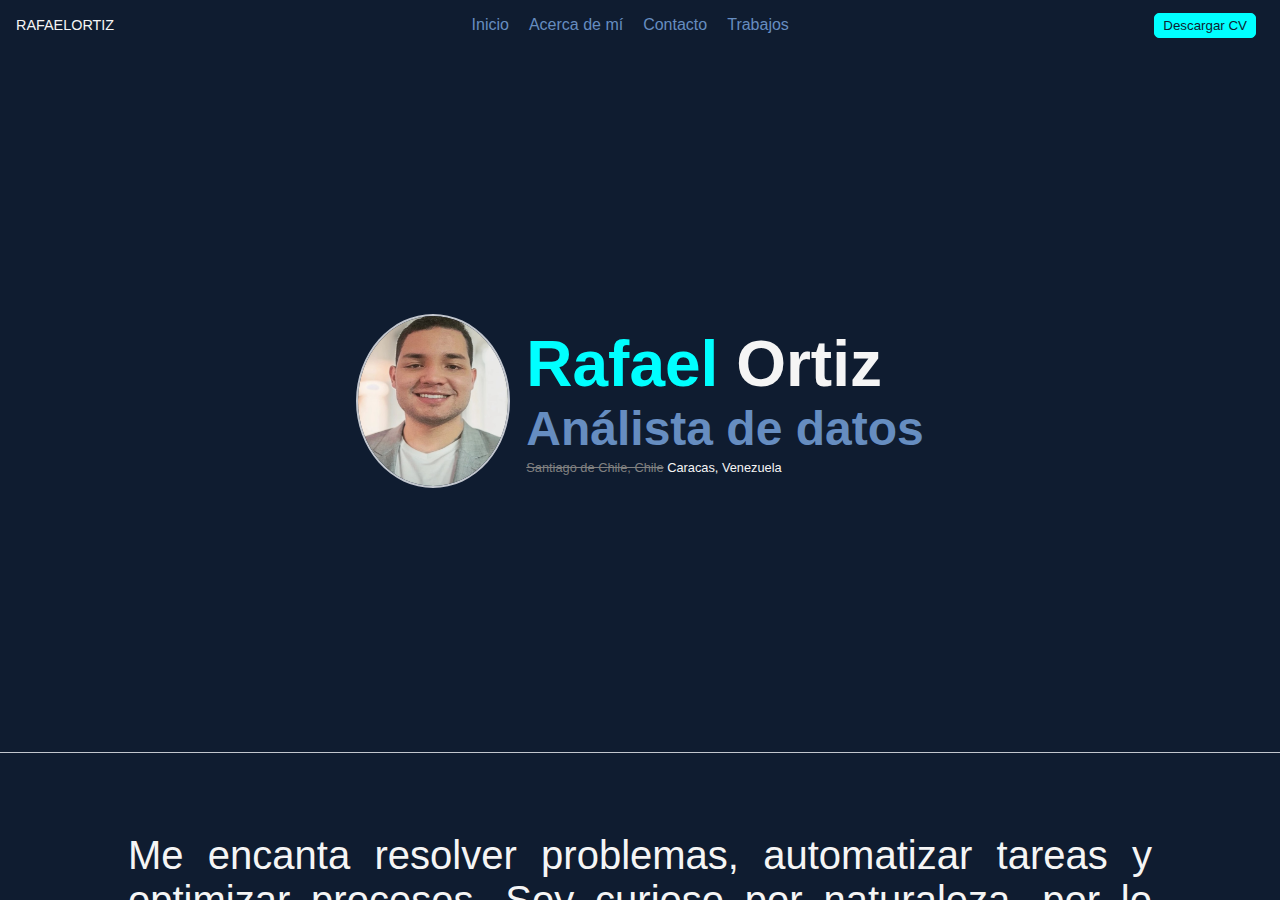
==== commit 21ef4f92: "Rework completo de la página." ====
--- a/index.html
+++ b/index.html
@@ -1,373 +1,288 @@
 <!DOCTYPE html>
 <html lang="en">
-<head>
+  <head>
     <meta charset="UTF-8">
     <meta name="viewport" content="width=device-width, initial-scale=1.0">
     <link rel="stylesheet" href="styles/styles.css">
     <link rel="stylesheet" href="https://cdnjs.cloudflare.com/ajax/libs/font-awesome/6.2.1/css/all.min.css" integrity="sha512-MV7K8+y+gLIBoVD59lQIYicR65iaqukzvf/nwasF0nqhPay5w/9lJmVM2hMDcnK1OnMGCdVK+iQrJ7lzPJQd1w==" crossorigin="anonymous" referrerpolicy="no-referrer" />
     <title>Rafael Ortiz - Portafolio</title>
-</head>
-<body>
-  <div class="sections-container">
-    <div class="banner-top">
-    <nav id="nav-banner">
-      <ul class="nav-list">
-        <li class="nav-list">
-          <a class="home" href="#home" onclick="showSection('home'); return false">
-            <i class="fa-solid fa-house fa"></i>
-          </a>
-        </li>
-        <li class="nav-link">
-          <a href="files/curriculum.pdf" download="curriculum.pdf">
-            <button type="button" class="download-curriculum">Descargar CV</button>
-          </a>
-        </li>
-        <li class="nav-link">
-          <a class="contact-button" href="#about" onclick="showSection('about'); return false">  
-            Acerca de mí
-          </a>
-        </li>
-        <li class="nav-link">
-          <a class="about-button" href="#contact" onclick="showSection('contact'); return false">
-            Contacto 
-          </a>
-        </li>
-        <li class="nav-link">
-          <a class="works-button" href="#job" onclick="showSection('job'); return false;">
-            Trabajos
-          </a>
-        </li>
-      </ul>
-    </nav>
-    </div>
-
-    <section id="home" class="section">
-    <div class="profile">
-      <img src="images/profilepicture.jpg" alt="Foto personal" class="profile-picture">
-      <div class="profile-greating">
-        <h2><span class="name">Rafael</span> Ortiz</h2>
-        <h1>Análista de datos</h1>
-        <p><span class="country-before">Santiago de Chile, Chile</span><span class="country-after"> Caracas, Venezuela</span></p>
-        <!-- Añadir todo lo de las otras secciones pero en chiquito -->
+  </head>
+  <body>
+    <main>
+      <div class="banner-top">
+        <p>RAFAELORTIZ</p>
+        <nav id="nav-banner">
+          <ul class="nav-list">
+            <li class="nav-list">
+              <a class="nlink" href="#home">
+                Inicio
+              </a>
+            </li>
+            <li class="nav-link">
+              <a class="nlink" href="#about">  
+                Acerca de mí
+              </a>
+            </li>
+            <li class="nav-link">
+              <a class="nlink" href="#contact">
+                Contacto 
+              </a>
+            </li>
+            <li class="nav-link">
+              <a class="nlink" href="#job">
+                Trabajos
+              </a>
+            </li>
+          </ul>
+        </nav>
+        <a href="files/curriculum.pdf" download="curriculum.pdf">
+          <button type="button" class="download-curriculum">Descargar CV</button>
+        </a>
       </div>
-      <div class="resumecontainer">
-        <div class="education"></div>
-        <div class="skills"></div>
-        <div class="experience"></div>
-        <div class="projects"></div>
-      </div>
-
-    </div>
-    </section>
-    <section id="about" class="section">
-      <div class="aboutme-section">
-        <div class="paragraph"> 
-          <p style="font-size: 5rem">Me encanta resolver problemas, automatizar tareas y optimizar procesos. Soy curioso por naturaleza, por lo que encuentro en el aprendizaje y la colaboración una forma efectiva de crecer, y compartir conocimiento.</p>
+      <section id="home" class="section">
+        <div class="home-section">
+          <div class="profile">
+            <img src="images/profilepicture.jpg" alt="Foto personal" class="profile-picture">
+            <div class="profile-greating">
+              <h2><span class="name">Rafael</span> Ortiz</h2>
+              <h1>Análista de datos</h1>
+              <p><span class="country-before">Santiago de Chile, Chile</span><span class="country-after"> Caracas, Venezuela</span></p>
+              <!-- Añadir todo lo de las otras secciones pero en chiquito -->
+            </div>
+          </div>
+        </div>
+      </section>
+      <section id="about" class="section">
+        <div class="aboutme-section">
+          <div class="paragraph"> 
+            <p style="font-size: 5rem">Me encanta resolver problemas, automatizar tareas y optimizar procesos. Soy curioso por naturaleza, por lo que encuentro en el aprendizaje y la colaboración una forma efectiva de crecer, y compartir conocimiento.</p>
+                      
+          </div>
+
+            <div class="content-container">
+              <h2>Habilidades</h2>
+              <div class="skills-tree">
+                <div class="skill-tree-column">
+                  <div class="skill-tree-title">
+                  <h3>Programación</h3>
+                  </div>
+                  <div class="skill-tree-content">
                     
-        </div>
-
-          <div class="content-container">
-            <h2>Habilidades</h2>
-            <div class="skills-tree">
-              <div class="skill-tree-column">
-                <div class="skill-tree-title">
-                <h3>Programación</h3>
-                </div>
-                <div class="skill-tree-content">
+                    <div class="skill-tree-skill">
+                      <img class="skill-logo" src="./svg/python.svg" alt="Logo Python" height="25" width="25" style="color: transparent" loading="lazy">
+                      <p>Python</p>
+                    </div>
+                    <div class="skill-tree-skill">
+                      <img class="skill-logo" src="./svg/java.svg" alt="Logo Java" height="25" width="25" style="color: transparent" loading="lazy">
+                      <p>Java</p>
+                    </div>
+                  </div>
+                </div>
+                <div class="skill-tree-column">
+                  <div class="skill-tree-title">
+                  <h3>Base de Datos</h3>
+                  </div>
+                  <div class="skill-tree-content">
+                    <div class="skill-tree-skill">
+                      <img class="skill-logo" src="./svg/sql.svg" alt="Logo SQL" height="25" width="25" style="color: transparent" loading="lazy">
+                      <p>SQL</p>
+                    </div>
+                  </div>
+                </div>
+                <div class="skill-tree-column">
+                  <div class="skill-tree-title">
+                  <h3>Visualización de Datos</h3>
+                  </div>
+                  <div class="skill-tree-content">
+                    <div class="skill-tree-skill">
+                      <img class="skill-logo" src="./svg/powerbi.svg" alt="Logo PowerBI" height="25" width="25" style="color: transparent" loading="lazy">
+                      <p>PowerBI</p>
+                    </div>
+                  </div>
+                </div>
+                <div class="skill-tree-column">
+                  <div class="skill-tree-title">
+                  <h3>Desarrollo Web</h3>
+                  </div>
+                  <div class="skill-tree-content">
+                    <div class="skill-tree-skill"> 
+                      <svg class="w-6 h-6 text-gray-800 dark:text-white" aria-hidden="true" xmlns="http://www.w3.org/2000/svg" width="24" height="24" fill="currentColor" viewBox="0 0 24 24">
+                        <path d="m3 2 1.578 17.824L12 22l7.467-2.175L21 2H3Zm14.049 6.048H9.075l.172 2.016h7.697l-.626 6.565-4.246 1.381-4.281-1.455-.288-2.932h2.024l.16 1.411 2.4.815 2.346-.763.297-3.005H7.416l-.562-6.05h10.412l-.217 2.017Z"/>
+                      </svg>
+                    <p>HTML</p>
+                    </div>
+                  </div>
+                </div>
+                <div class="skill-tree-column">
+                  <div class="skill-tree-title">
+                  <h3>Desarrollo Móvil</h3>
+                  </div>
+                  <div class="skill-tree-content">
+                    <div class="skill-tree-skill">
+                      <img class="skill-logo" src="./svg/java.svg" alt="Logo Java" height="25" width="25" style="color: transparent" loading="lazy">
+                      <p>Java</p>
+                    </div>
+                  </div>
+                </div>
+                <div class="skill-tree-column">
+                  <div class="skill-tree-title">
+                  <h3>Infraestructura</h3>
+                  </div>
+                  <div class="skill-tree-content">
+                    <div class="skill-tree-skill">
+                      <img class="skill-logo " src="./svg/azure.svg" alt="Logo Azure" height="25" width="25" style="color: transparent" loading="lazy">
+                      <p>Azure</p>
+                    </div>
+                  </div>
+                </div>
+              </div>
+
+
+                
+                
+            </div>
+
+            <div class="content-container">
+              <h2>Educación</h2>
+              <div class="educationitems">
+                <div class="cards">
                   
-                  <div class="skill-tree-skill">
-                    <img class="skill-logo" src="./svg/python.svg" alt="Logo Python" height="25" width="25" style="color: transparent" loading="lazy">
-                    <p>Python</p>
-                  </div>
-                  <div class="skill-tree-skill">
-                    <img class="skill-logo" src="./svg/java.svg" alt="Logo Java" height="25" width="25" style="color: transparent" loading="lazy">
-                    <p>Java</p>
+                  <div class="container_copy">
+                    <div class="toppart">
+                      <h3>Actualidad</h3>
+                      <h1>IUGT</h1>
+                    </div>
+                    <div class="bottompart">
+                      <p>Informática</p>
+                      <div class="skill-logo-name">
+                        <span class="relative-skill">Visual Basic</span>
+                        <span class="relative-skill">C</span>
+                        <span class="relative-skill">Java</span>
+                        <span class="relative-skill">Estadística</span>
+                      </div>
+                    </div>
+                  </div>
+                  <div class="img_pod">
+                    <img class="institutional-logo" src="./images/institutions/iugt.png" alt="Logo Rafael Pocaterra">
+                  </div>
+                </div>
+                <div class="cards">
+                  <div class="container_copy">
+                    <div class="toppart">
+                      <h3>2023</h3>
+                      <h1>DuocUC</h1>
+                    </div>
+                    <div class="bottompart">
+                      <p>Informática</p>
+                      <div class="skill-logo-name">
+                        <span class="relative-skill">Python</span>
+                        <span class="relative-skill">SQL</span>
+                        <span class="relative-skill">Java</span>
+                        <span class="relative-skill">Agile</span>
+                      </div>
+                    </div>  
+                  </div>
+                  <div class="img_pod">
+                    <img class="institutional-logo" src="./images/institutions/DuocUC.png" alt="Logo Rafael Pocaterra">
+                  </div>
+                </div>
+                <div class="cards">
+                  <div class="container_copy">
+                    <div class="toppart">
+                      <h3>2015</h3>
+                      <h1>José Rafael Pocaterra</h1>
+                    </div>
+                    <div class="bottompart">
+                      <p>Bachiller en Ciencias</p>
+                      <div class="skill-logo-name">
+                        <span class="relative-skill">HTML</span>
+                        <span class="relative-skill">CSS</span>
+                        <span class="relative-skill">JavaScript</span>
+                      </div>
+                    </div>
+                  </div>
+                  <div class="img_pod">
+                    <img class="institutional-logo" src="./images/institutions/pocaterr.jpeg" alt="Logo Rafael Pocaterra">
                   </div>
                 </div>
               </div>
-              <div class="skill-tree-column">
-                <div class="skill-tree-title">
-                <h3>Base de Datos</h3>
-                </div>
-                <div class="skill-tree-content">
-                  <div class="skill-tree-skill">
-                    <img class="skill-logo" src="./svg/sql.svg" alt="Logo SQL" height="25" width="25" style="color: transparent" loading="lazy">
-                    <p>SQL</p>
-                  </div>
-                </div>
-              </div>
-              <div class="skill-tree-column">
-                <div class="skill-tree-title">
-                <h3>Visualización de Datos</h3>
-                </div>
-                <div class="skill-tree-content">
-                  <div class="skill-tree-skill">
-                    <img class="skill-logo" src="./svg/powerbi.svg" alt="Logo PowerBI" height="25" width="25" style="color: transparent" loading="lazy">
-                    <p>PowerBI</p>
-                  </div>
-                </div>
-              </div>
-              <div class="skill-tree-column">
-                <div class="skill-tree-title">
-                <h3>Desarrollo Web</h3>
-                </div>
-                <div class="skill-tree-content">
-                  <div class="skill-tree-skill"> 
-                    <svg class="w-6 h-6 text-gray-800 dark:text-white" aria-hidden="true" xmlns="http://www.w3.org/2000/svg" width="24" height="24" fill="currentColor" viewBox="0 0 24 24">
-                      <path d="m3 2 1.578 17.824L12 22l7.467-2.175L21 2H3Zm14.049 6.048H9.075l.172 2.016h7.697l-.626 6.565-4.246 1.381-4.281-1.455-.288-2.932h2.024l.16 1.411 2.4.815 2.346-.763.297-3.005H7.416l-.562-6.05h10.412l-.217 2.017Z"/>
-                    </svg>
-                  <p>HTML</p>
-                  </div>
-                </div>
-              </div>
-              <div class="skill-tree-column">
-                <div class="skill-tree-title">
-                <h3>Desarrollo Móvil</h3>
-                </div>
-                <div class="skill-tree-content">
-                  <div class="skill-tree-skill">
-                    <img class="skill-logo" src="./svg/java.svg" alt="Logo Java" height="25" width="25" style="color: transparent" loading="lazy">
-                    <p>Java</p>
-                  </div>
-                </div>
-              </div>
-              <div class="skill-tree-column">
-                <div class="skill-tree-title">
-                <h3>Infraestructura</h3>
-                </div>
-                <div class="skill-tree-content">
-                  <div class="skill-tree-skill">
-                    <img class="skill-logo " src="./svg/azure.svg" alt="Logo Azure" height="25" width="25" style="color: transparent" loading="lazy">
-                    <p>Azure</p>
-                  </div>
-                </div>
-              </div>
-            </div>
-
-
-              
-              
-          </div>
-
-          <div class="content-container">
-            <h2>Educación</h2>
-            <div class="educationitems">
-              <div class="cards">
-                
-                <div class="container_copy">
-                  <div class="toppart">
-                    <h3>Actualidad</h3>
-                    <h1>IUGT</h1>
-                  </div>
-                  <div class="bottompart">
-                    <p>Informática</p>
-                    <div class="skill-logo-name">
-                      <span class="relative-skill">Visual Basic</span>
-                      <span class="relative-skill">C</span>
-                      <span class="relative-skill">Java</span>
-                      <span class="relative-skill">Estadística</span>
-                    </div>
-                  </div>
-                </div>
-                <div class="img_pod">
-                  <img class="institutional-logo" src="./images/institutions/iugt.png" alt="Logo Rafael Pocaterra">
-                </div>
-              </div>
-              <div class="cards">
-                <div class="container_copy">
-                  <div class="toppart">
-                    <h3>2023</h3>
-                    <h1>DuocUC</h1>
-                  </div>
-                  <div class="bottompart">
-                    <p>Informática</p>
+            </div>
+            <div class="content-container">
+              <h2>Experiencia</h2>
+              <div class="experienceitems">
+                <div class="company-cards">
+                  <div class="img-container">
+                    <img class="company-logo"src="./images/companies/thermogroup-banner.png" alt="Logo ThermoGroup">
+                  </div>
+                  <div class="card-content">
+                    <div class="horizontal">
+                      <div class="left">
+                        <h1>ThermoGroup C,A </h1>
+                        <h3>Analista de datos</h3>
+                      </div>
+                      <div class="right">
+                        <a class="rrss-instagram" href="https://www.instagram.com/thermogroupvzla/" title="Instagram de ThermoGroup" target="_blank">
+                          <i class="fab fa-instagram"></i>
+                        </a>
+                        <a class="rrss-facebook" href="https://www.facebook.com/thermogroupvzla/?locale=es_LA" title="Facebook de ThermoGroup" target="_blank">
+                          <i class="fab fa-facebook"></i>
+                        </a>
+                        <a class="rrss-website" href="https://mysticve.com/" title="Sitio de Mystic C.A" target="_blank">
+                          <i class="fa-regular fa-building"></i>
+                        </a>
+                      
+                      </div>
+                    </div>
                     <div class="skill-logo-name">
                       <span class="relative-skill">Python</span>
-                      <span class="relative-skill">SQL</span>
-                      <span class="relative-skill">Java</span>
-                      <span class="relative-skill">Agile</span>
-                    </div>
-                  </div>  
-                </div>
-                <div class="img_pod">
-                  <img class="institutional-logo" src="./images/institutions/DuocUC.png" alt="Logo Rafael Pocaterra">
-                </div>
+                      <span class="relative-skill">DAX</span>
+                      <span class="relative-skill">PowerQuery</span>
+                      <span class="relative-skill">PowerBI</span>
+                      <span class="relative-skill">ProfitPlus</span>
+                      <span class="relative-skill">Django</span>
+                      <span class="relative-skill">PostgreSQL</span>
+                    </div>
+                  </div>
+                </div>
+                <div class="company-cards">
+                  <div class="img-container">
+                    <img class="company-logo"src="./images/companies/austranet-banner.jpeg" alt="Logo ThermoGroup">
+                  </div>
+                  <div class="card-content">
+                    <div class="horizontal">
+                      <div class="left">
+                        <h1>Austranet</h1>
+                        <h3>Soporte e infraestructura</h3>
+                      </div>
+                      <div class="right">
+                        <a class="rrss-linkedin" href="https://www.linkedin.com/company/austranet/posts/?feedView=all" title="Linkedin de Austranet" target="_blank">
+                          <i class="fab fa-linkedin"></i>
+                        </a>
+                        <a class="rrss-website" href="https://www.austranet.com/" title="" target="_blank">
+                          <i class="fa-regular fa-building
+                          
+                            z"></i>
+                        </a>
+                      
+                      </div>
+                    </div>
+                    <div class="skill-logo-name">
+                      <span class="relative-skill">Python</span>
+                      <span class="relative-skill">SQL Server</span>
+                      <span class="relative-skill">Windows Server</span>
+                      <span class="relative-skill">PRTG</span>
+                      <span class="relative-skill">Azure AppService</span>
+                      <span class="relative-skill">Azure Functions</span>
+                      <span class="relative-skill">PowerQuery</span>
+                    </div>
+                  </div>
+                </div>
+            
               </div>
-              <div class="cards">
-                <div class="container_copy">
-                  <div class="toppart">
-                    <h3>2015</h3>
-                    <h1>José Rafael Pocaterra</h1>
-                  </div>
-                  <div class="bottompart">
-                    <p>Bachiller en Ciencias</p>
-                    <div class="skill-logo-name">
-                      <span class="relative-skill">HTML</span>
-                      <span class="relative-skill">CSS</span>
-                      <span class="relative-skill">JavaScript</span>
-                    </div>
-                  </div>
-                </div>
-                <div class="img_pod">
-                  <img class="institutional-logo" src="./images/institutions/pocaterr.jpeg" alt="Logo Rafael Pocaterra">
-                </div>
-              </div>
-            </div>
-          </div>
-          <div class="content-container">
-            <h2>Experiencia</h2>
-            <div class="experienceitems">
-              <div class="company-cards">
-                <div class="img-container">
-                  <img class="company-logo"src="./images/companies/thermogroup-banner.png" alt="Logo ThermoGroup">
-                </div>
-                <div class="content-container">
-                  <div class="horizontal">
-                    <div class="left">
-                      <h1>ThermoGroup C,A </h1>
-                      <h3>Analista de datos</h3>
-                    </div>
-                    <div class="right">
-                      <a class="rrss-instagram" href="https://www.instagram.com/thermogroupvzla/" title="Instagram de ThermoGroup" target="_blank">
-                        <i class="fab fa-instagram"></i>
-                      </a>
-                      <a class="rrss-facebook" href="https://www.facebook.com/thermogroupvzla/?locale=es_LA" title="Facebook de ThermoGroup" target="_blank">
-                        <i class="fab fa-facebook"></i>
-                      </a>
-                      <a class="rrss-website" href="https://mysticve.com/" title="Sitio de Mystic C.A" target="_blank">
-                        <i class="fa-regular fa-building"></i>
-                      </a>
-                    
-                    </div>
-                  </div>
-                  <div class="skill-logo-name">
-                    <span class="relative-skill">Python</span>
-                    <span class="relative-skill">DAX</span>
-                    <span class="relative-skill">PowerQuery</span>
-                    <span class="relative-skill">PowerBI</span>
-                    <span class="relative-skill">ProfitPlus</span>
-                    <span class="relative-skill">Django</span>
-                    <span class="relative-skill">PostgreSQL</span>
-                  </div>
-                </div>
-              </div>
-              <div class="company-cards">
-                <div class="img-container">
-                  <img class="company-logo"src="./images/companies/austranet-banner.jpeg" alt="Logo ThermoGroup">
-                </div>
-                <div class="content-container">
-                  <div class="horizontal">
-                    <div class="left">
-                      <h1>Austranet</h1>
-                      <h3>Soporte e infraestructura</h3>
-                    </div>
-                    <div class="right">
-                      <a class="rrss-linkedin" href="https://www.linkedin.com/company/austranet/posts/?feedView=all" title="Linkedin de Austranet" target="_blank">
-                        <i class="fab fa-linkedin"></i>
-                      </a>
-                      <a class="rrss-website" href="https://www.austranet.com/" title="" target="_blank">
-                        <i class="fa-regular fa-building
-                        
-                          z"></i>
-                      </a>
-                    
-                    </div>
-                  </div>
-                  <div class="skill-logo-name">
-                    <span class="relative-skill">Python</span>
-                    <span class="relative-skill">SQL Server</span>
-                    <span class="relative-skill">Windows Server</span>
-                    <span class="relative-skill">PRTG</span>
-                    <span class="relative-skill">Azure AppService</span>
-                    <span class="relative-skill">Azure Functions</span>
-                    <span class="relative-skill">PowerQuery</span>
-                  </div>
-                </div>
-              </div>
+            </div>
+        </div>
           
-            </div>
-          </div>
-      </div>
-        
-    </section>
-    <section id="contact" class="section">
-      <div class="contact-container">
-        <h3>¡Envíame un WhatsApp!</h3>
-        <a target="_blank" href="https://api.whatsapp.com/send?phone=+584242700455&text=¡Saludos, te escribo porque vi tu portafolio!">
-          <i class="fa-brands fa-whatsapp fa-4x" style="color: #128c7e"></i>
-        </a>
-        <h3> O si lo prefieres... ¡un correo!</h3>
-        <a href="mailto:lustigrfortiz@gmail.com">
-          <i class="fa fa-envelope fa-4x" style="color: grey"></i>
-        </a>
-      </div>
-    </section>
-    <section id="job" class="section">
-      <div class="job-gallery">
-        <h1>Trabajos</h1>
-        <div class="filter-banner">
-          <button class="filter-button" data-filter="all">Todos</button>
-          <button class="filter-button" data-filter="web">Web</button>
-          <button class="filter-button" data-filter="mobile">Móvil</button>
-          <button class="filter-button" data-filter="design">Diseño</button>
-        </div>
-        <div class="gallery">
-          <div class="gallery-item web" data-project="project1">
-            <img src="images/project1.jpg" alt="Proyecto Web 1">
-            <p>Descripción del Proyecto Web 1</p>
-          </div>
-          <div class="gallery-item mobile" data-project="project2">
-            <img src="images/project2.jpg" alt="Proyecto Móvil 1">
-            <p>Descripción del Proyecto Móvil 1</p>
-          </div>
-          <div class="gallery-item design" data-project="project3">
-            <a href="#job/job-3" onclick="showSection('job3'); return false;">
-            <img src="images/project3.jpg" alt="Proyecto de Diseño 1">
-            <p>Descripción del Proyecto de Diseño 1</p>
-            </a>
-          </div>
-        </div>
-      </div>
-      
-    </section>
-  </div>  
-    
-  
-      
-        <section id="job3" class="section">
-          <div class="project-content">
-          Aquí se cargará el contenido del proyecto seleccionado
-          </div>
-        </section>
-  <footer>
-    <div class="banner-footer">
-      <ul class="nav-list">
-        <li class="nav-link">
-          <a class="rrss-instagram" href="https://www.youtube.com/watch?v=wpV-gGA4PSk" title="¡En desarrollo!" target="_blank">
-            <i class="fab fa-instagram"></i>
-          </a>
-        </li>
-        <li class="nav-link">
-          <a class="rrss-facebook" href="https://www.youtube.com/watch?v=wpV-gGA4PSk" title="¡En desarrollo!" target="_blank">
-            <i class="fab fa-facebook"></i>
-          </a>
-        </li>
-        <li class="nav-link">
-          <a class="rrss-twitter" href="https://www.youtube.com/watch?v=wpV-gGA4PSk" title="¡En desarrollo!" target="_blank">
-            <i class="fab fa-twitter"></i>
-          </a>
-        </li>
-        <li class="nav-link">
-          <a class="rrss-linkedin" href="https://www.linkedin.com/in/rafaelortizaguilar/" target="_blank">
-            <i class="fab fa-linkedin"></i>
-          </a>
-        </li>
-      </ul>
-    </div>  
-    <div class="thanks">
-      <p>Última actualización: Hoy</p>
-    </div>
-  </footer>
-  <script src="scripts/scripts.js"></script>
-</body>
-</html>
+      </section>
+    </main>
+  </body>
+</html>--- a/styles/styles.css
+++ b/styles/styles.css
@@ -8,7 +8,6 @@
   --gradiant: linear-gradient(175deg, var(--main-lightblue), var(--main-blue), var(--main-lightdarkblue), var(--main-darkblue));
 }
 
-/* Estilos generales */
 html {
   font-size: 8px;
   scroll-behavior: smooth;
@@ -16,57 +15,49 @@
 
 body {
   margin: 0;
-  min-width: 290px;
   color: whitesmoke;
   background: var(--main-darkblue);
   font-family: 'Open Sans', Arial, sans-serif;
   font-size: 1.8rem;
 }
 
-html, body {
-  height: 100%;
-  margin: 0;
-}
-
-body {
-  display: flex;
-  flex-direction: column;
-  justify-content: space-between;
-}
-
-.start {
-  flex: 1;
+html, body, main {
+  margin: 0;
+  padding: 0;
+  width: 100%;
+  height: 100%;
+}
+
+main::-webkit-scrollbar {
+  display: none;
+}
+
+main {
+  display: flex;
+  flex-direction: column;
+  overflow: overlay; /* Usamos esto porque sino main no ocupa el 100% de la pantalla (lo siento por firefox) */
+  scroll-behavior: smooth;
 }
 
 /* Estilos para banner */
 .banner-top {
-  height: 2.5rem;
   background-color: var(--main-darkblue);
   display: flex;
-  align-items: center;
-  justify-content: end;
   z-index: 999;
-  padding: 2rem 2rem 1rem 0;
   position: sticky;
-}
-
-.banner-footer {
-  width: 2.5rem;
-  height: 100vh;
-  display: flex;
-  flex-direction: column;
+  height: auto;
+  justify-content: space-between;
+  align-items: center;
+  padding: 0 2rem;
+  width: auto;
+  top: 0;
+}
+
+.nav-banner {
+  display: flex;
   justify-content: flex-end;
-  position: fixed;
-  top: 0;
-  left: 0;
-  z-index: 1;
-}
-
-.nav-banner {
-  display: flex;
-  justify-content: flex-end;
-  width: 100%;
-  height: 2.5rem;
+  width: 100%;
+  height: 100%;
 }
 
 .nav-list {
@@ -77,36 +68,34 @@
   padding: 0.5rem 0;
   align-items: center;
   text-align: center;
+  height: 100%;
+  
 }
 
 a {
   font-size: 2rem;
   text-decoration: none;
-  color: var(--main-lightblue);
   transition: 0.5s;
   padding: 1rem 1rem 1rem 1.5rem;
   color: var(--main-blue);
 }
 
-
 /* Estilo de botón curriculum */
 .download-curriculum {
-  background-color: var(--main-lightdarkblue);
+  background-color: cyan;
   color: var(--main-darkblue);
   border: none;
   cursor: pointer;
   border-radius: 5px;
   transition: background-color 0.3s ease;
+  border: 1px solid cyan;
+  outline: 0;
+  padding: 0.5rem 1rem;
 }
 
 .download-curriculum:hover {
-  background-color: cyan;
-}
-
-
-.banner-vertical a {
-  padding-top: 1rem;
-  margin: 0;
+  color: whitesmoke;
+  border: 1px solid whitesmoke;
 }
 
 /* Animación botones de banners*/
@@ -118,58 +107,19 @@
   color: var(--main-blue);
 }
 
-/* Estilo de secciones */
-/* Contenedor de las secciones */
-.sections-container { 
-  position: relative;
-  width: 100%; 
-  height: calc(100vh - 4rem);
-}
-
-
-
 /* Secciones individuales */
 .section {
-  position: absolute;
-  top: 0;
-  left: 100%;
-  width: 100%;
-  height: 100%;
-  display: flex;
-  justify-content: center;
-  align-items: center;
-  opacity: 0;
   transition: opacity 0.5s ease, transform 0.5s ease;
   transform: translateX(0);
 }
 
-/* Sección activa */
-.section.active {
-  left: 0; 
-  opacity: 1; 
-  z-index: 1;
-}
-/* Estilos de barra de scroll */
-.aboutme-section::-webkit-scrollbar {
-  display: none;
-}
-
-.sections-container {
-  scrollbar-width: none; 
-}
-
-
-
-
-/* Sección de inicio */
-.about, .contact, .job {
-  display: flex;
-  flex-direction: column;
+.home-section {
+  padding: 33rem 10rem;
+  display: flex;
   align-items: center;
   justify-content: center;
-  text-align: left; 
-  padding: 2rem;
-  }
+  border-bottom: 1px solid var(--main-grey);
+}
 
 .profile {
   display: flex;
@@ -227,7 +177,16 @@
   width: 100%;
   gap: 5rem;
   overflow: auto;
-  
+  padding: 10rem 0;
+}
+
+.content-container {
+  display: flex;
+  justify-content: space-between;
+  flex-direction: column;
+  padding: 1rem;
+  height: auto;
+  width: 90%
 }
 
 
@@ -273,6 +232,7 @@
   gap: 1rem;
   width: 100%;
   text-align: center;
+  height: 100%;
 }
 
 .skill-tree-column {
@@ -440,18 +400,19 @@
   margin-bottom: 4rem;
 }
 
-.content-container {
+.horizontal {
+  display: flex;
+  flex-direction: row;
+  justify-content: space-between;
+}
+
+.card-content {
   display: flex;
   justify-content: space-between;
   flex-direction: column;
   padding: 1rem;
-  height: 100%;
+  height: 40%;
   width: 90%
-}
-.horizontal {
-  display: flex;
-  flex-direction: row;
-  justify-content: space-between;
 }
 
 
@@ -468,217 +429,4 @@
 
 .title {
   color: cyan;
-}
-
-/* Estilos para sección de contacto */
-.contact-container {
-  display:flex;
-  flex-direction: column;
-  align-items: center;
-}
-
-/*Estilos para sección de galería de trabajos */
-.filter-banner {
-  text-align: center;
-  margin-bottom: 1rem;
-}
-
-.filter-button {
-  padding: 0.5rem 1rem;
-  margin: 0.5rem;
-  background-color: var(--main-blue);
-  color: white;
-  border: none;
-  cursor: pointer;
-}
-
-.filter-button:hover {
-  background-color: var(--main-lightdarkblue);
-}
-
-.gallery {
-  display: flex;
-  flex-wrap: wrap;
-  justify-content: center;
-}
-
-.gallery-item {
-  width: calc(33.333% - 1rem);
-  margin: 0.5rem;
-  cursor: pointer;
-}
-
-.gallery-item img {
-  width: 100%;
-  height: auto;
-  display: block;
-}
-
-.hidden {
-  display: none;
-}
-
-#project-details {
-  text-align: center;
-  padding: 2rem;
-  width: 100%;
-  margin: 0 auto;
-  overflow-x: hidden;
-}
-
-.project-content {
-  padding: 1rem; 
-  margin: 0 auto; 
-  max-width: 100%; 
-  text-align: left; 
-}
-
-.job-gallery {
-  display: flex;
-  flex-direction: column;
-}
-
-.back-button {
-  background-color: var(--main-blue);
-  color: white;
-  padding: 0.5rem 1rem;
-  margin-bottom: 1rem;
-  border: none;
-  cursor: pointer;
-}
-
-.back-button:hover {
-  background-color: var(--main-lightdarkblue);
-}
-
-
-
-
-/* Footer */
-
-footer {
-  border: 0.1vh solid var(--main-grey);
-  border-bottom: 0;
-  border-right: 0;
-  border-left: 0;
-}
-.thanks {
-  display: flex;
-  align-items: center;
-  justify-content: center;
-  margin: 0 75vh;
-}
-
-.thanks p {
-  font-size: 1rem;
-}
-
-/* Media queries para responsividad */
-
-/* Pantallas grandes */
-@media (max-width: 1200px) {
-  html {
-    font-size: 6px;
-  }
-
-  .banner-vertical {
-    width: 4rem;
-  }
-
-  .banner-vertical a {
-    font-size: 3rem;
-  }
-
-  .banner-vertical .home {
-    margin-bottom: 80vh;
-  }
-
-  .profile-greating h2 {
-    font-size: 6rem;
-  }
-
-  .profile-greating h1 {
-    font-size: 3rem;
-  }
-
-  .profile-picture {
-    width: 200px;
-    height: 250px;
-  }
-
-  .thanks {
-    margin: 0 20vh;
-  }
-}
-
-
-/* Tablets y Móviles */
-@media (max-width: 768px) {
-  .banner-top {
-    height: 4rem; /* Mantiene altura adecuada para tablets y móviles */
-    flex-direction: row; /* Asegura disposición horizontal */
-    align-items: center;
-    justify-content: space-around; /* Distribuye los elementos horizontalmente */
-    padding-top: 2rem;
-  }
-
-  .nav-list a {
-    padding: 0.5rem 1rem; /* Ajusta el padding para mayor espaciado */
-    font-size: 1.8rem; /* Aumenta el tamaño de la letra para tablets y móviles */
-  }
-
-  .profile {
-    flex-direction: column;
-    align-items: center;
-    text-align: center;
-  }
-
-  .profile-picture {
-    margin-right: 0;
-    margin-bottom: 1rem;
-  }
-
-  .profile-greating h2 {
-    font-size: 4rem;
-  }
-
-  .profile-greating h1 {
-    font-size: 2.5rem;
-  }
-
-  .thanks {
-    margin: 0 20vh;
-  }
-}
-
-/* Móviles pequeños */
-@media (max-width: 480px) {
-  html {
-    font-size: 4px;
-  }
-
-  .profile-greating h2 {
-    font-size: 3rem;
-  }
-
-  .profile-greating h1 {
-    font-size: 1.8rem;
-  }
-
-  .profile-greating p {
-    font-size: 1.4rem;
-  }
-
-  .profile-picture {
-    width: 150px;
-    height: 150px;
-  }
-
-  .thanks {
-    margin: 0 10vh;
-  }
-
-}
-
-
-
+}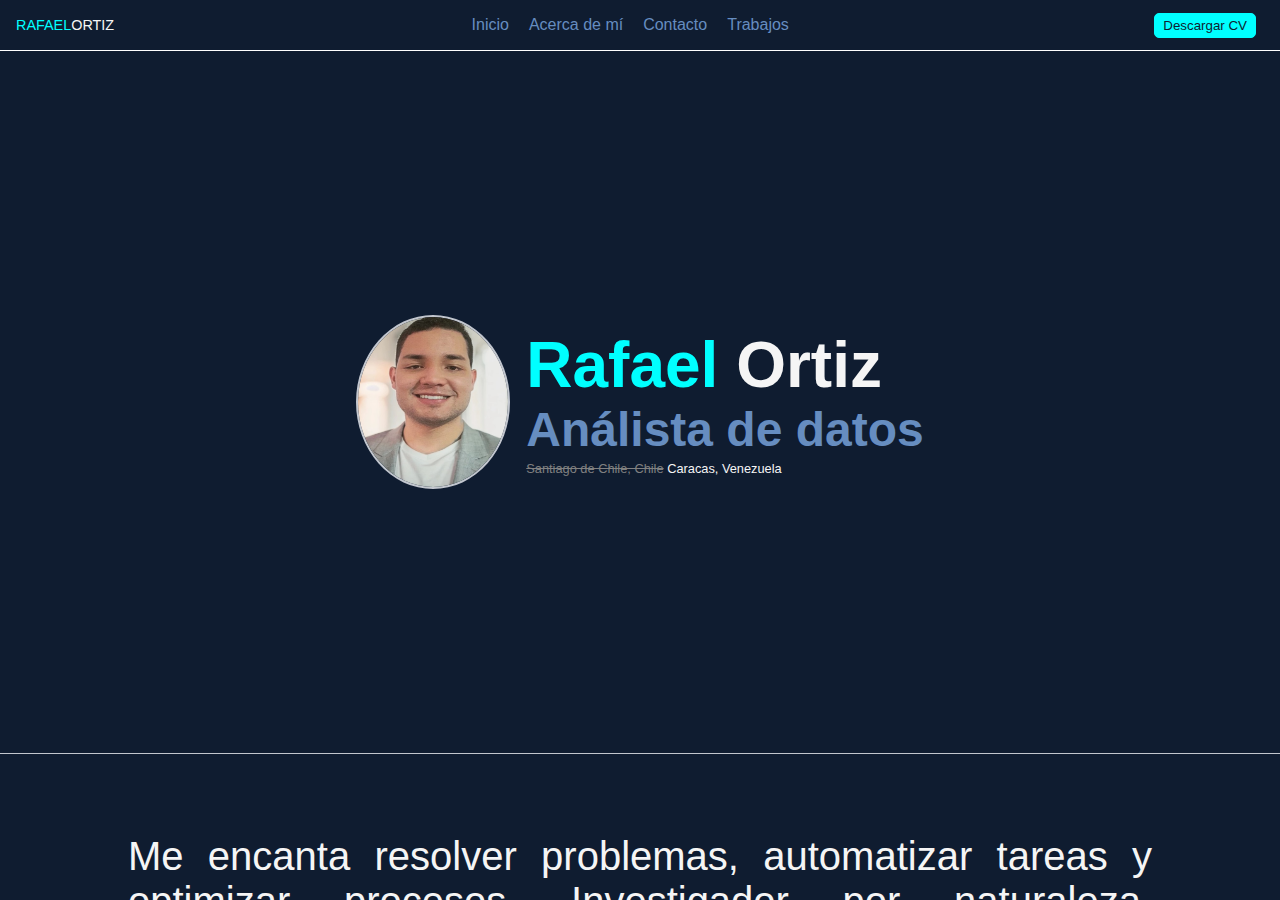
==== commit a138f75b: "Agregado ícono de página y borde de banner" ====
--- a/index.html
+++ b/index.html
@@ -6,11 +6,12 @@
     <link rel="stylesheet" href="styles/styles.css">
     <link rel="stylesheet" href="https://cdnjs.cloudflare.com/ajax/libs/font-awesome/6.2.1/css/all.min.css" integrity="sha512-MV7K8+y+gLIBoVD59lQIYicR65iaqukzvf/nwasF0nqhPay5w/9lJmVM2hMDcnK1OnMGCdVK+iQrJ7lzPJQd1w==" crossorigin="anonymous" referrerpolicy="no-referrer" />
     <title>Rafael Ortiz - Portafolio</title>
+    <link rel="icon" href="images/icons/favicon/favicon-32x32.png" type="image/x-icon">
   </head>
   <body>
     <main>
       <div class="banner-top">
-        <p>RAFAELORTIZ</p>
+        <p><span style="color:cyan">RAFAEL</span>ORTIZ</p>
         <nav id="nav-banner">
           <ul class="nav-list">
             <li class="nav-list">
@@ -47,7 +48,6 @@
               <h2><span class="name">Rafael</span> Ortiz</h2>
               <h1>Análista de datos</h1>
               <p><span class="country-before">Santiago de Chile, Chile</span><span class="country-after"> Caracas, Venezuela</span></p>
-              <!-- Añadir todo lo de las otras secciones pero en chiquito -->
             </div>
           </div>
         </div>
@@ -55,9 +55,23 @@
       <section id="about" class="section">
         <div class="aboutme-section">
           <div class="paragraph"> 
-            <p style="font-size: 5rem">Me encanta resolver problemas, automatizar tareas y optimizar procesos. Soy curioso por naturaleza, por lo que encuentro en el aprendizaje y la colaboración una forma efectiva de crecer, y compartir conocimiento.</p>
-                      
+            <p style="font-size: 5rem">Me encanta resolver problemas, automatizar tareas y optimizar procesos. Investigador por naturaleza, encuentro en el aprendizaje y la colaboración una forma efectiva de crecer, y compartir conocimiento.</p>
+
           </div>
+
+          <!-- Galería de proyectos -->
+           <div class="content-container">
+              <h2>Proyectos</h2>
+              <div class="projects">
+                <div class="project-cards">
+                  <div class="project-card">
+                    <div class="project-card-image">
+                      <img src="./images/projects/thermogroup.png" alt="Logo ThermoGroup">
+                    </div>
+                    <div class="project-card-content">
+                      <h3>ThermoGroup</h3>
+                      <p>Desarrollo de un sistema de análisis de datos para la toma de decisiones en la empresa.</p>
+           </div>
 
             <div class="content-container">
               <h2>Habilidades</h2>
@@ -76,6 +90,14 @@
                       <img class="skill-logo" src="./svg/java.svg" alt="Logo Java" height="25" width="25" style="color: transparent" loading="lazy">
                       <p>Java</p>
                     </div>
+                    <div class="skill-tree-skill">
+                      <img class="skill-logo" src="./svg/powerbi.svg" alt="Logo DAX" height="25" width="25" style="color: transparent" loading="lazy">
+                      <p>DAX</p>
+                    </div>
+                    <div class="skill-tree-skill">
+                      <img class="skill-logo filter-white" src="./svg/r.svg" alt="Logo R" height="25" width="25" style="color: transparent" loading="lazy">
+                      <p>R</p>
+                    </div>
                   </div>
                 </div>
                 <div class="skill-tree-column">
@@ -85,7 +107,23 @@
                   <div class="skill-tree-content">
                     <div class="skill-tree-skill">
                       <img class="skill-logo" src="./svg/sql.svg" alt="Logo SQL" height="25" width="25" style="color: transparent" loading="lazy">
-                      <p>SQL</p>
+                      <p>SQL Server</p>
+                    </div>
+                    <div class="skill-tree-skill">
+                      <img class="skill-logo" src="./svg/postgresql.svg" alt="Logo PostgreSQL" height="25" width="25" style="color: transparent" loading="lazy">
+                      <p>PostgreSQL</p>
+                    </div>
+                    <div class="skill-tree-skill">
+                      <img class="skill-logo filter-white" src="./svg/mongodb.svg" alt="Logo MongoDB" height="25" width="25" style="color: transparent" loading="lazy">
+                      <p>MongoDB</p>
+                    </div>
+                    <div class="skill-tree-skill">
+                      <img class="skill-logo filter-white" src="./svg/supabase.svg" alt="Logo Supabase" height="25" width="25" style="color: transparent" loading="lazy">
+                      <p>Supabase</p>
+                    </div>
+                    <div class="skill-tree-skill">
+                      <img class="skill-logo" src="./svg/sqllite.svg" alt="Logo SQL Lite" height="25" width="25" style="color: transparent" loading="lazy">
+                      <p>SQL Lite</p>
                     </div>
                   </div>
                 </div>
@@ -97,6 +135,18 @@
                     <div class="skill-tree-skill">
                       <img class="skill-logo" src="./svg/powerbi.svg" alt="Logo PowerBI" height="25" width="25" style="color: transparent" loading="lazy">
                       <p>PowerBI</p>
+                    </div>
+                    <div class="skill-tree-skill">
+                      <img class="skill-logo" src="./svg/tableau.svg" alt="Logo Tableau" height="25" width="25" style="color: transparent" loading="lazy">
+                      <p>Tableau</p>
+                    </div>
+                    <div class="skill-tree-skill">
+                      <img class="skill-logo" src="./svg/excel.svg" alt="Logo Excel" height="25" width="25" style="color: transparent" loading="lazy">
+                      <p>Excel</p>
+                    </div>
+                    <div class="skill-tree-skill">
+                      <img class="skill-logo" src="./svg/google-analytics.svg" alt="Logo Google Analytics" height="25" width="25" style="color: transparent" loading="lazy">
+                      <p>Google Analytics</p>
                     </div>
                   </div>
                 </div>
@@ -111,7 +161,20 @@
                       </svg>
                     <p>HTML</p>
                     </div>
-                  </div>
+                    <div class="skill-tree-skill">
+                      <img class="skill-logo " src="./svg/css.svg" alt="Logo CSS" height="25" width="25" style="color: transparent" loading="lazy">
+                      <p>CSS</p>
+                    </div>
+                    <div class="skill-tree-skill">
+                      <img class="skill-logo" src="./svg/javascript.svg" alt="Logo JavaScript" height="25" width="25" style="color: transparent" loading="lazy">
+                      <p>JavaScript</p>
+                    </div>
+                    <div class="skill-tree-skill">
+                      <img class="skill-logo" src="./svg/django-logo-negative.svg" alt="Logo Django" height="25" width="25" style="color: transparent" loading="lazy">
+                      <p>Django</p>
+                    </div>
+                  </div>
+                  
                 </div>
                 <div class="skill-tree-column">
                   <div class="skill-tree-title">
@@ -131,7 +194,19 @@
                   <div class="skill-tree-content">
                     <div class="skill-tree-skill">
                       <img class="skill-logo " src="./svg/azure.svg" alt="Logo Azure" height="25" width="25" style="color: transparent" loading="lazy">
-                      <p>Azure</p>
+                      <p>Azure AppService</p>
+                    </div>
+                    <div class="skill-tree-skill">
+                      <img class="skill-logo" src="./svg/azure-aks.svg" alt="Logo Azure Kubernetes" height="25" width="25" style="color: transparent" loading="lazy">
+                      <p>Azure Kubernetes</p>
+                    </div>
+                    <div class="skill-tree-skill">
+                      <img class="skill-logo" src="./svg/docker.svg" alt="Logo Docker" height="25" width="25" style="color: transparent" loading="lazy">
+                      <p>Docker</p>
+                    </div>
+                    <div class="skill-tree-skill">
+                      <img class="skill-logo" src="./svg/google-drive.svg" alt="Logo Google Drive" height="25" width="25" style="color: transparent" loading="lazy">
+                      <p>Google Drive</p>
                     </div>
                   </div>
                 </div>
--- a/styles/styles.css
+++ b/styles/styles.css
@@ -8,6 +8,10 @@
   --gradiant: linear-gradient(175deg, var(--main-lightblue), var(--main-blue), var(--main-lightdarkblue), var(--main-darkblue));
 }
 
+.filter-white {
+  filter: invert(100%) sepia(0%) saturate(4167%) hue-rotate(179deg) brightness(110%) contrast(101%);
+}
+
 html {
   font-size: 8px;
   scroll-behavior: smooth;
@@ -51,6 +55,7 @@
   padding: 0 2rem;
   width: auto;
   top: 0;
+  border-bottom: 1px solid white;
 }
 
 .nav-banner {
@@ -254,7 +259,7 @@
   flex-wrap: wrap;
   padding: 0 1rem 1rem 1rem;
   height: 60%;
-  justify-content: center;
+  justify-content: space-evenly;
 }
 
 .skill-tree-skill {
@@ -265,7 +270,11 @@
 
 .skill-tree-skill p {
   
-  margin-left: 1.5px;
+  margin-left: 0.5rem;
+}
+
+.skill-tree-title h3 {
+  margin: 0
 }
 
 /* Estilos para sección de educación y experiencias laborales */
